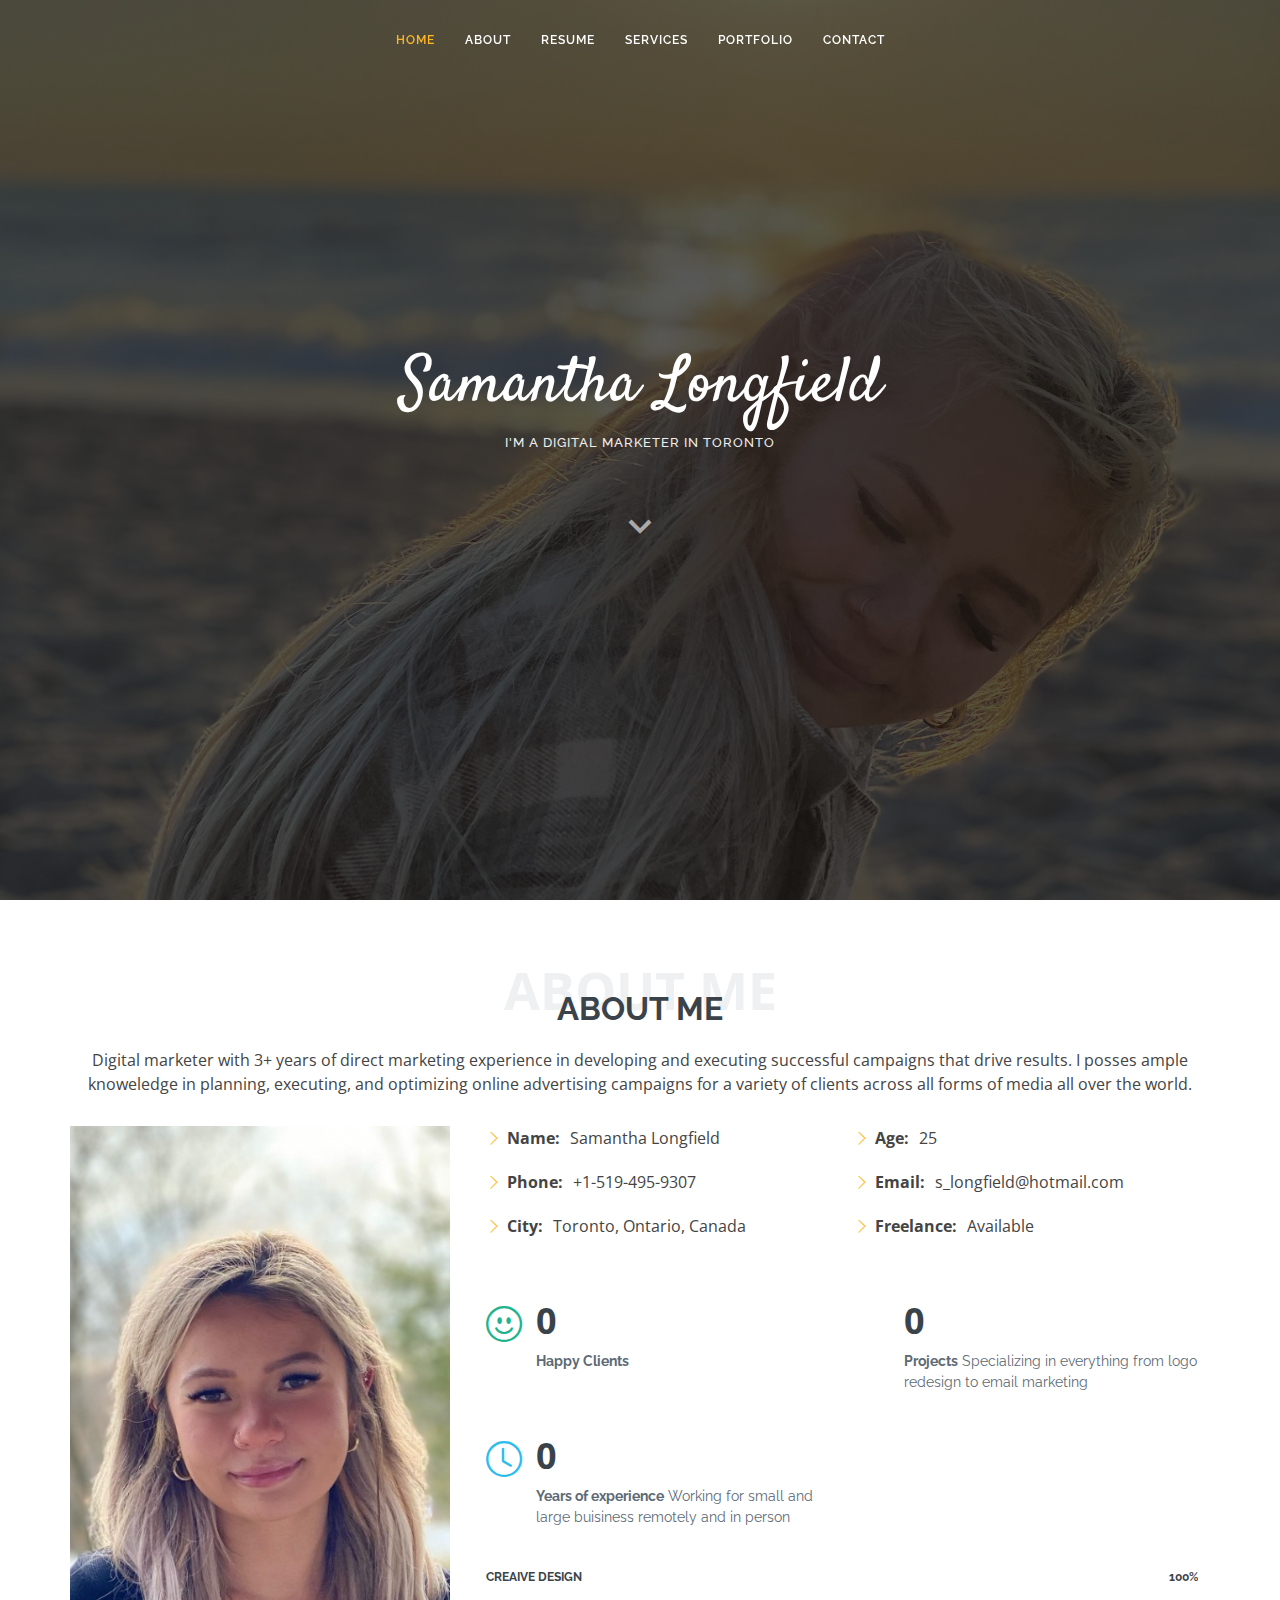
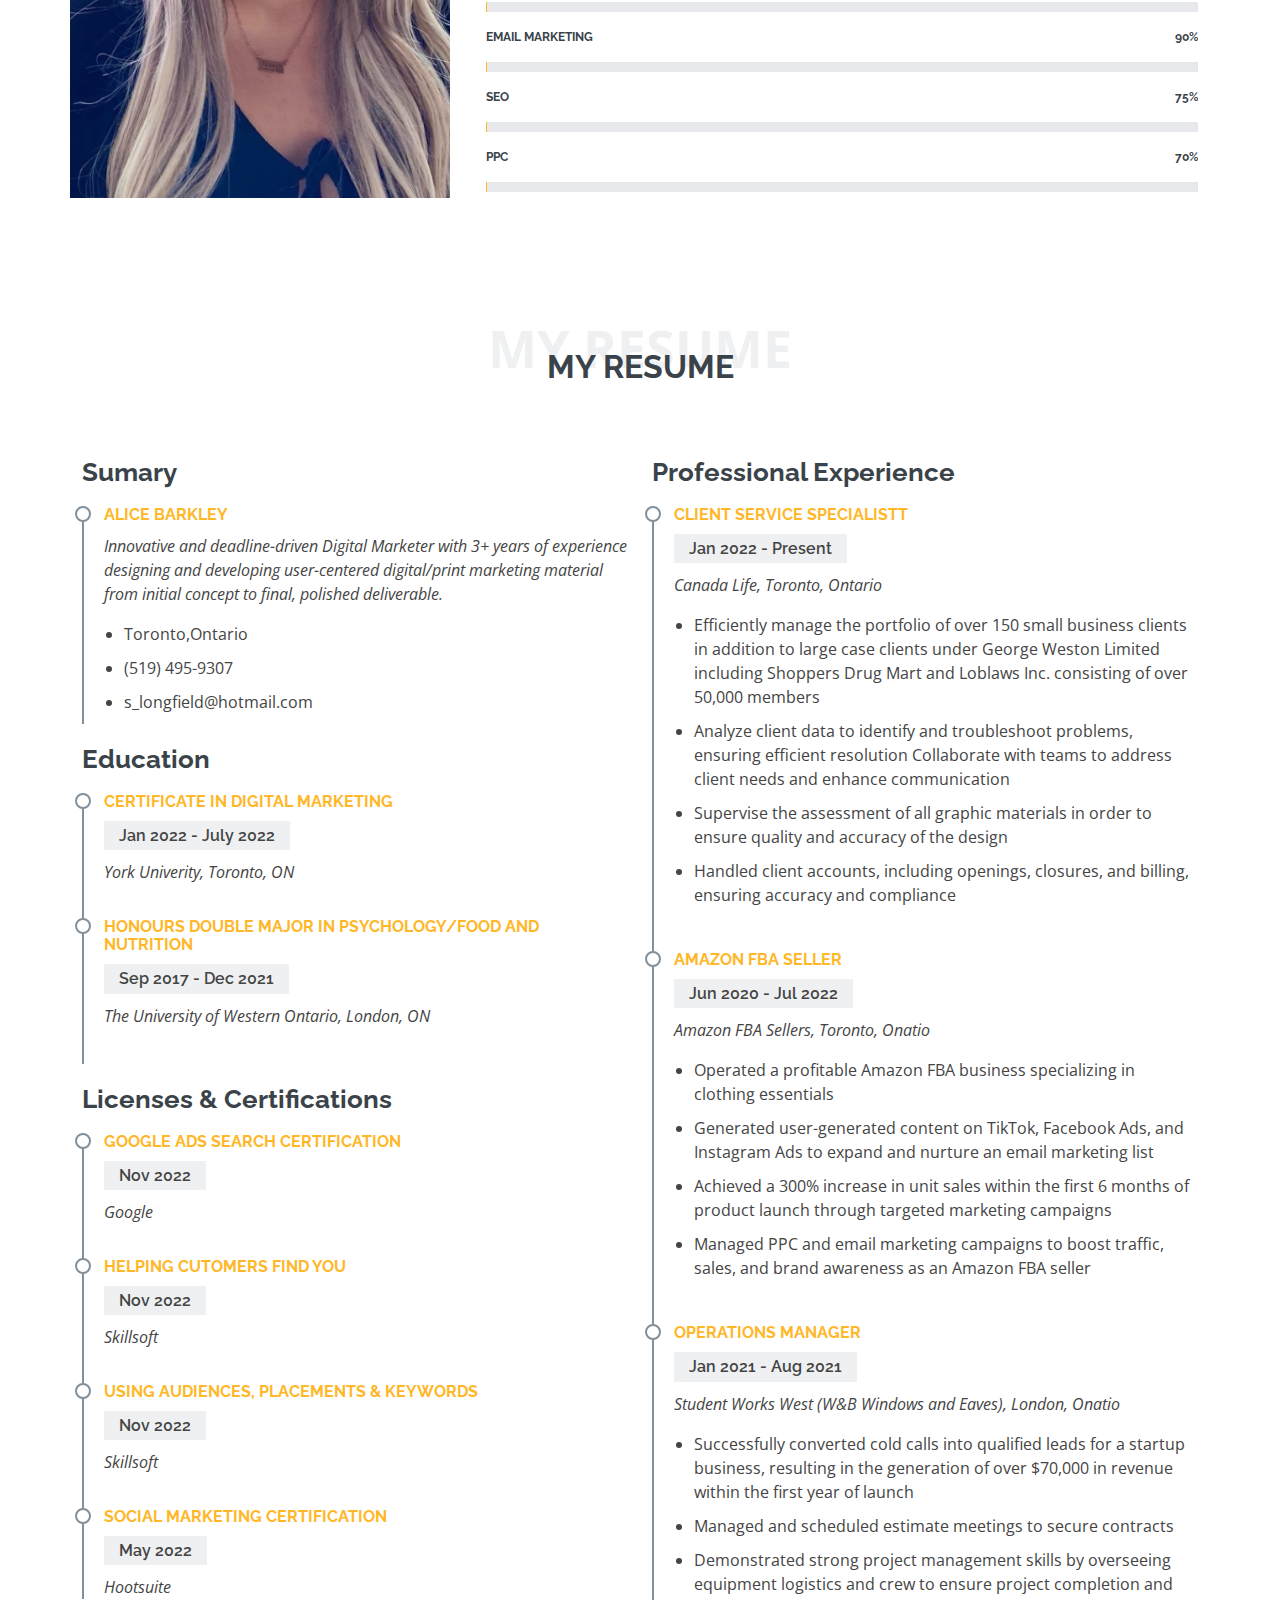
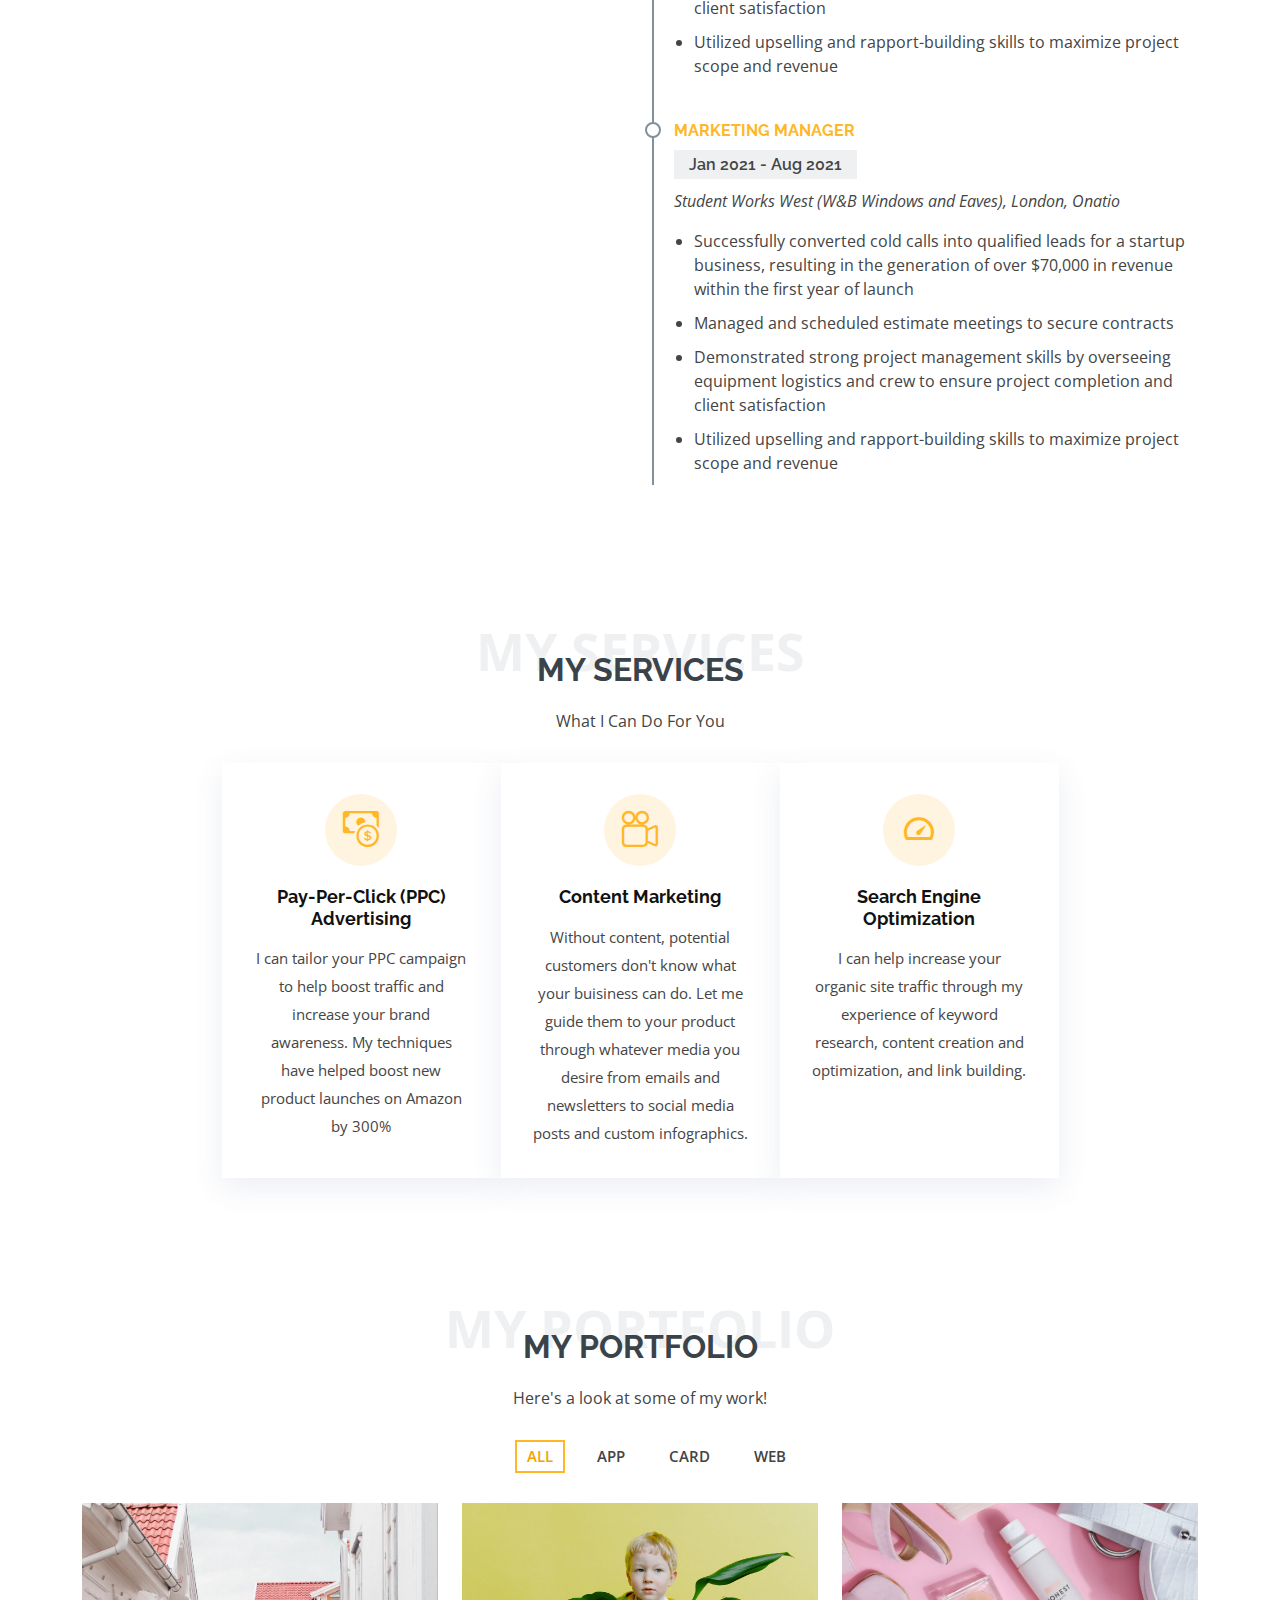
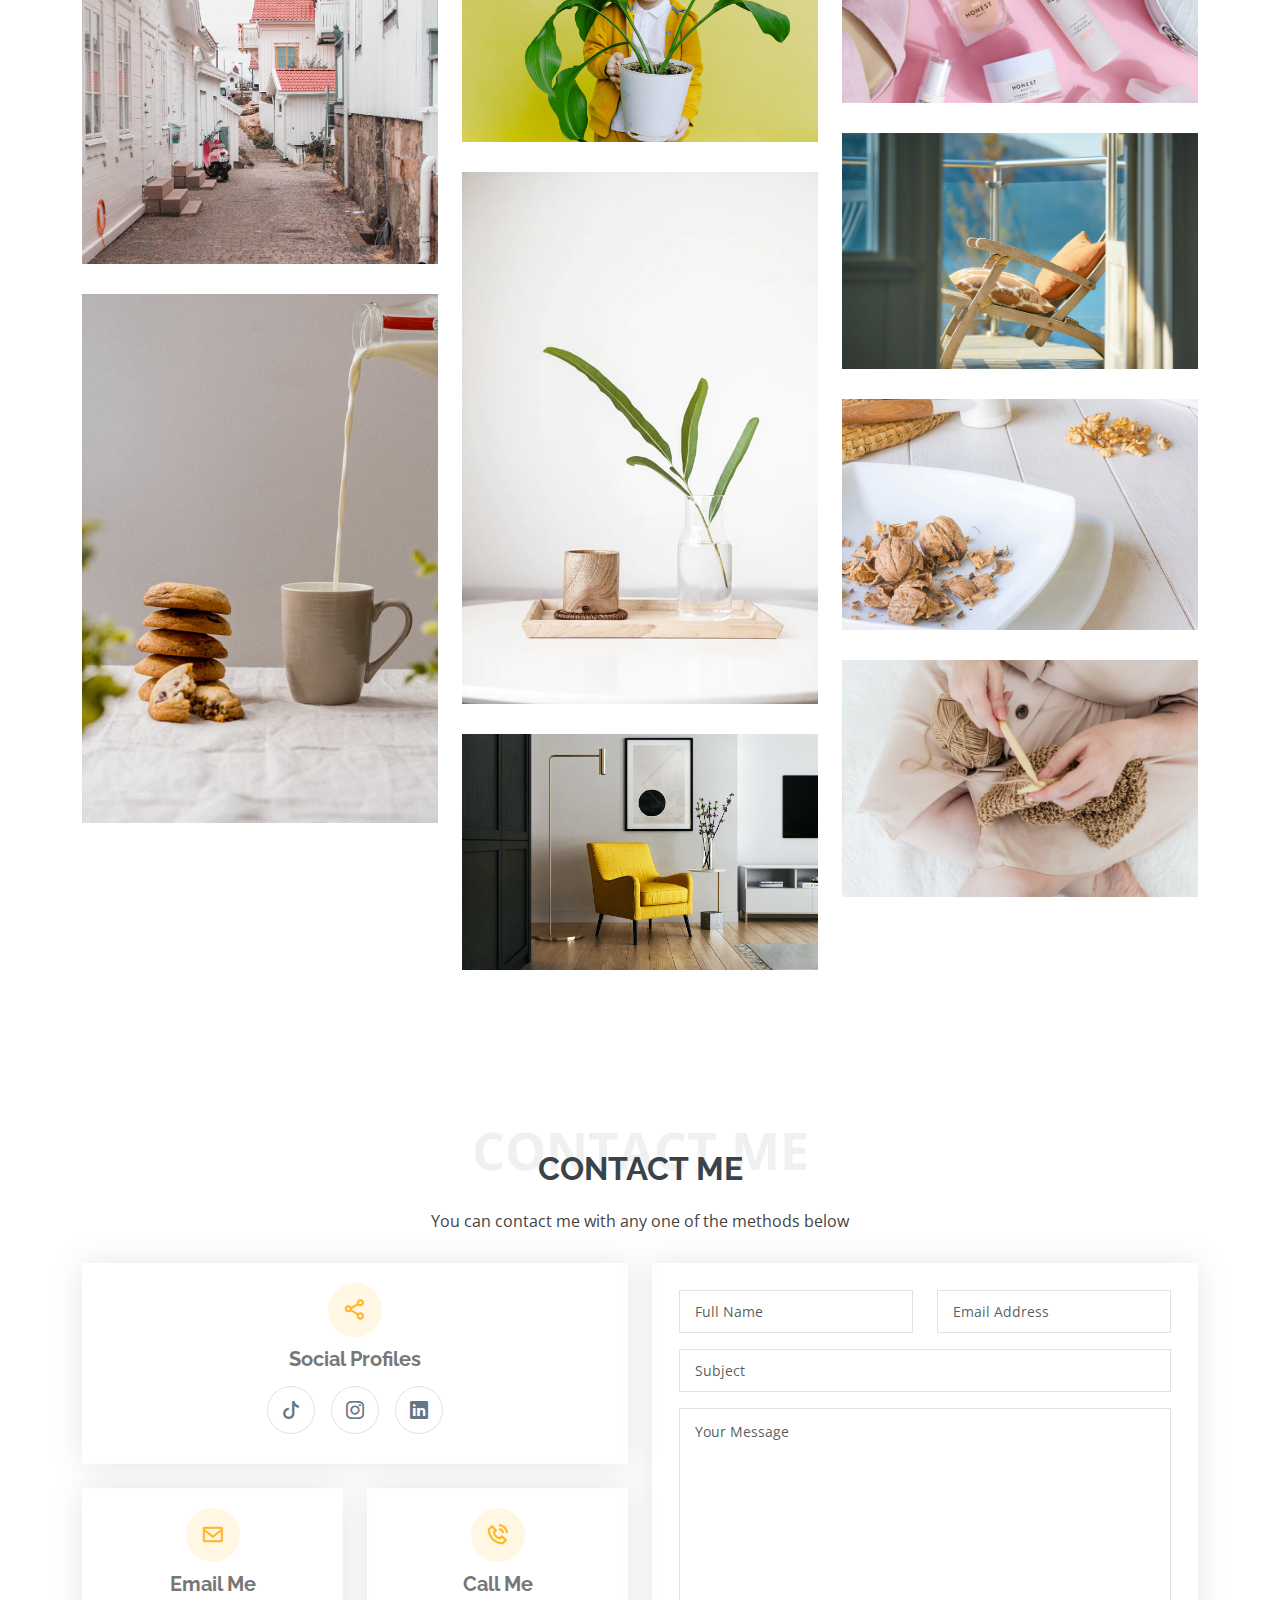
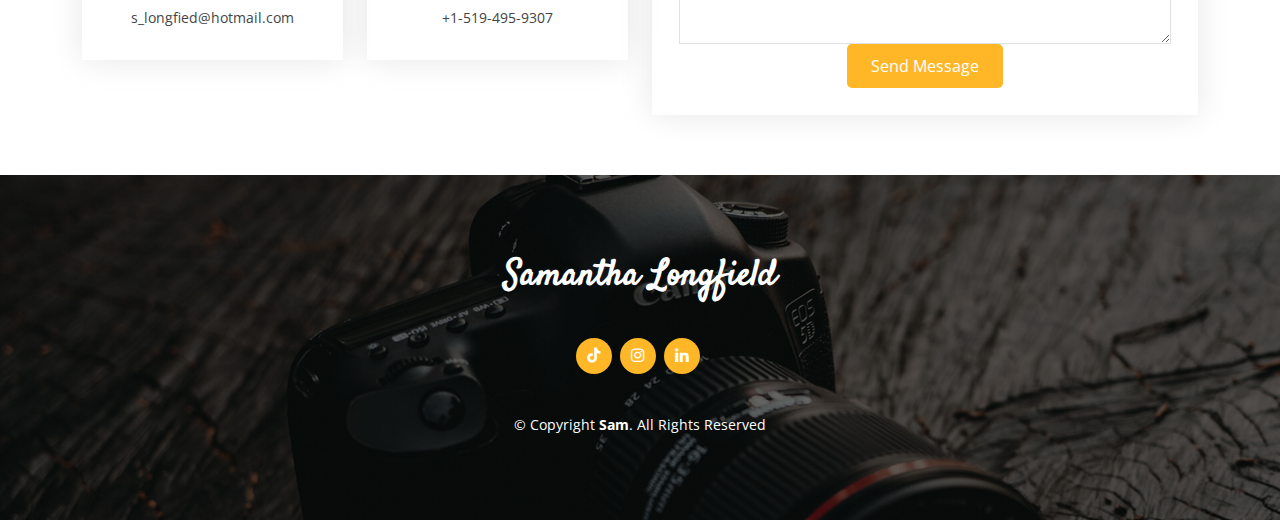
==== docs/index.html @ f4883c23 "new commit" ====
<!DOCTYPE html>

<html lang="en">

<head>
  <meta charset="utf-8">
  <meta content="width=device-width, initial-scale=1.0" name="viewport">

  <title>Sam's Portfolio'</title>
  <meta content="" name="description">
  <meta content="" name="keywords">

  <!-- Favicons -->
  <link href="assets/img/favicon.png" rel="icon">
  <link href="assets/img/apple-touch-icon.png" rel="apple-touch-icon">

  <!-- Google Fonts -->
  <link href="https://fonts.googleapis.com/css?family=Open+Sans:300,300i,400,400i,600,600i,700,700i|Raleway:300,300i,400,400i,500,500i,600,600i,700,700i|Satisfy" rel="stylesheet">

  <!-- Vendor CSS Files -->
  <link href="assets/vendor/bootstrap/css/bootstrap.min.css" rel="stylesheet">
  <link href="assets/vendor/bootstrap-icons/bootstrap-icons.css" rel="stylesheet">
  <link href="assets/vendor/boxicons/css/boxicons.min.css" rel="stylesheet">
  <link href="assets/vendor/glightbox/css/glightbox.min.css" rel="stylesheet">
  <link href="assets/vendor/swiper/swiper-bundle.min.css" rel="stylesheet">

  <!-- Template Main CSS File -->
  <link href="assets/css/style.css" rel="stylesheet">

  <!-- =======================================================
  * Template Name: Laura
  * Updated: Sep 18 2023 with Bootstrap v5.3.2
  * Template URL: https://bootstrapmade.com/laura-free-creative-bootstrap-theme/
  * Author: BootstrapMade.com
  * License: https://bootstrapmade.com/license/
  ======================================================== -->
</head>

<body>

  <!-- ======= Header ======= -->
  <header id="header" class="fixed-top d-flex justify-content-center align-items-center header-transparent">

    <nav id="navbar" class="navbar">
      <ul>
        <li><a class="nav-link scrollto active" href="#hero">Home</a></li>
        <li><a class="nav-link scrollto" href="#about">About</a></li>
        <li><a class="nav-link scrollto" href="#resume">Resume</a></li>
        <li><a class="nav-link scrollto" href="#services">Services</a></li>
        <li><a class="nav-link scrollto " href="#portfolio">Portfolio</a></li>
        <!--<li class="dropdown"><a href="#"><span>Drop Down</span> <i class="bi bi-chevron-down"></i></a>
          <ul>
            <li><a href="#">Drop Down 1</a></li>
            <li class="dropdown"><a href="#"><span>Deep Drop Down</span> <i class="bi bi-chevron-right"></i></a>
              <ul>
                <li><a href="#">Deep Drop Down 1</a></li>
                <li><a href="#">Deep Drop Down 2</a></li>
                <li><a href="#">Deep Drop Down 3</a></li>
                <li><a href="#">Deep Drop Down 4</a></li>
                <li><a href="#">Deep Drop Down 5</a></li>
              </ul>
            </li>
            <li><a href="#">Drop Down 2</a></li>
            <li><a href="#">Drop Down 3</a></li>
            <li><a href="#">Drop Down 4</a></li>
          </ul>
          
        </li>-->
        <li><a class="nav-link scrollto" href="#contact">Contact</a></li>
      </ul>
      <i class="bi bi-list mobile-nav-toggle"></i>
    </nav><!-- .navbar -->

  </header><!-- End Header -->

  <!-- ======= Hero Section ======= -->
  <section id="hero">
    <div class="hero-container">
      <h1>Samantha Longfield</h1>
      <h2>I'm a Digital Marketer in Toronto</h2>
      <a href="#about" class="btn-scroll scrollto" title="Scroll Down"><i class="bx bx-chevron-down"></i></a>
    </div>
  </section><!-- End Hero -->

  <main id="main">

    <!-- ======= About Me Section ======= -->
    <section id="about" class="about">
      <div class="container">

        <div class="section-title">
          <span>About Me</span>
          <h2>About Me</h2>
          <p>Digital marketer with 3+ years of direct marketing experience in developing and executing 
          successful campaigns that drive results. I posses ample knoweledge in planning, executing, and optimizing online advertising
          campaigns for a variety of clients across all forms of media all over the world.</p>
        </div>

        <div class="row">
          <div class="image col-lg-4 d-flex align-items-stretch justify-content-center justify-content-lg-start"></div>
          <div class="col-lg-8 d-flex flex-column align-items-stretch">
            <div class="content ps-lg-4 d-flex flex-column justify-content-center">
              <div class="row">
                <div class="col-lg-6">
                  <ul>
                    <li><i class="bi bi-chevron-right"></i> <strong>Name:</strong> <span>Samantha Longfield</span></li>
                    <!--<li><i class="bi bi-chevron-right"></i> <strong>Website:</strong> <span>www.example.com</span></li>-->
                    <li><i class="bi bi-chevron-right"></i> <strong>Phone:</strong> <span>+1-519-495-9307</span></li>
                    <li><i class="bi bi-chevron-right"></i> <strong>City:</strong> <span>Toronto, Ontario, Canada</span></li>
                  </ul>
                </div>
                <div class="col-lg-6">
                  <ul>
                    <li><i class="bi bi-chevron-right"></i> <strong>Age:</strong> <span>25</span></li>
                    <!--<li><i class="bi bi-chevron-right"></i> <strong>Degree:</strong> <span></span></li>-->
                    <li><i class="bi bi-chevron-right"></i> <strong>Email:</strong> <span>s_longfield@hotmail.com</span></li>
                    <li><i class="bi bi-chevron-right"></i> <strong>Freelance:</strong> <span>Available</span></li>
                  </ul>
                </div>
              </div>
              <div class="row mt-n4">
                <div class="col-md-6 mt-5 d-md-flex align-items-md-stretch">
                  <div class="count-box">
                    <i class="bi bi-emoji-smile" style="color: #20b38e;"></i>
                    <span data-purecounter-start="0" data-purecounter-end="35" data-purecounter-duration="1" class="purecounter"></span>
                    <p><strong>Happy Clients</strong> </p>
                  </div>
                </div>

                <div class="col-md-6 mt-5 d-md-flex align-items-md-stretch">
                  <div class="count-box">
                    <i class="bi bi-journal-richtextr" style="color: #8a1ac2;"></i>
                    <span data-purecounter-start="0" data-purecounter-end="30" data-purecounter-duration="1" class="purecounter"></span>
                    <p><strong>Projects</strong>  Specializing in everything from logo redesign to email marketing</p>
                  </div>
                </div>

                <div class="col-md-6 mt-5 d-md-flex align-items-md-stretch">
                  <div class="count-box">
                    <i class="bi bi-clock" style="color: #2cbdee;"></i>
                    <span data-purecounter-start="0" data-purecounter-end="3" data-purecounter-duration="1" class="purecounter"></span>
                    <p><strong>Years of experience</strong> Working for small and large buisiness remotely and in person</p>
                  </div>
                </div>

                <!--<div class="col-md-6 mt-5 d-md-flex align-items-md-stretch">
                  <div class="count-box">
                    <i class="bi bi-award" style="color: #ffb459;"></i>
                    <span data-purecounter-start="0" data-purecounter-end="16" data-purecounter-duration="1" class="purecounter"></span>
                    <p><strong>Awards</strong> rerum asperiores dolor alias quo reprehenderit eum et nemo pad der</p>
                  </div>
                </div>-->
              </div>
            </div><!-- End .content-->

            <div class="skills-content ps-lg-4">
              <div class="progress">
                <span class="skill">Creaive Design <i class="val">100%</i></span>
                <div class="progress-bar-wrap">
                  <div class="progress-bar" role="progressbar" aria-valuenow="100" aria-valuemin="0" aria-valuemax="100"></div>
                </div>
              </div>

              <div class="progress">
                <span class="skill">Email Marketing <i class="val">90%</i></span>
                <div class="progress-bar-wrap">
                  <div class="progress-bar" role="progressbar" aria-valuenow="90" aria-valuemin="0" aria-valuemax="100"></div>
                </div>
              </div>

              <div class="progress">
                <span class="skill">SEO <i class="val">75%</i></span>
                <div class="progress-bar-wrap">
                  <div class="progress-bar" role="progressbar" aria-valuenow="75" aria-valuemin="0" aria-valuemax="100"></div>
                </div>
              </div>

              <div class="progress">
                <span class="skill">PPC <i class="val">70%</i></span>
                <div class="progress-bar-wrap">
                  <div class="progress-bar" role="progressbar" aria-valuenow="75" aria-valuemin="0" aria-valuemax="100"></div>
                </div>
              </div>

            </div>

          </div>
        </div>

      </div>
    </section><!-- End About Me Section -->

    <!-- ======= My Resume Section ======= -->
    <section id="resume" class="resume">
      <div class="container">

        <div class="section-title">
          <span>My Resume</span>
          <h2>My Resume</h2>
          <p></p>
        </div>

        <div class="row">
          <div class="col-lg-6">
            <h3 class="resume-title">Sumary</h3>
            <div class="resume-item pb-0">
              <h4>Alice Barkley</h4>
              <p><em>Innovative and deadline-driven Digital Marketer with 3+ years of experience designing and developing user-centered digital/print 
              marketing material from initial concept to 
              final, polished deliverable.</em></p>
              <p>
              <ul>
                <li>Toronto,Ontario</li>
                <li>(519) 495-9307</li>
                <li>s_longfield@hotmail.com</li>
              </ul>
              </p>
            </div>

            <h3 class="resume-title">Education</h3>
            <div class="resume-item">
              <h4>Certificate In Digital Marketing</h4>
              <h5>Jan 2022 - July 2022</h5>
              <p><em>York Univerity, Toronto, ON</em></p>
              
            </div>
            <div class="resume-item">
              <h4>Honours Double Major in Psychology/Food and Nutrition</h4>
              <h5>Sep 2017 - Dec 2021</h5>
              <p><em>The University of Western Ontario, London, ON</em></p>
            </div>
            <h3 class="resume-title">Licenses & Certifications</h3>
            <div class="resume-item">
              <h4>Google Ads Search Certification</h4>
              <h5>Nov 2022</h5>
              <p><em>Google</em></p>
             </div>
             <div class="resume-item">
              <h4>Helping Cutomers Find You</h4>
              <h5>Nov 2022</h5>
              <p><em>Skillsoft</em></p>
             </div>
             <div class="resume-item">
              <h4>Using Audiences, Placements & Keywords</h4>
              <h5>Nov 2022</h5>
              <p><em>Skillsoft</em></p>
             </div>
             <div class="resume-item">
              <h4>Social Marketing Certification</h4>
              <h5>May 2022</h5>
              <p><em>Hootsuite</em></p>
             </div>
          </div>
          <div class="col-lg-6">
            <h3 class="resume-title">Professional Experience</h3>
            <div class="resume-item">
              <h4>Client Service Specialistt</h4>
              <h5>Jan 2022 - Present</h5>
              <p><em>Canada Life, Toronto, Ontario </em></p>
              <p>
              <ul>
                <li> Efficiently manage the portfolio of over 150 small business clients in addition to large case clients under George Weston Limited including Shoppers Drug Mart and Loblaws Inc. 
                consisting of over 50,000 members</li>
                <li>Analyze client data to identify and troubleshoot problems, ensuring efficient resolution Collaborate with teams to address client needs and enhance communication</li>
                <li>Supervise the assessment of all graphic materials in order to ensure quality and accuracy of the design</li>
                <li>Handled client accounts, including openings, closures, and billing, ensuring accuracy and compliance</li>
              </ul>
              </p>
            </div>
            <div class="resume-item">
              <h4>Amazon FBA Seller</h4>
              <h5>Jun 2020 - Jul 2022</h5>
              <p><em>Amazon FBA Sellers, Toronto, Onatio</em></p>
              <p>
              <ul>
                <li>Operated a profitable Amazon FBA business specializing in clothing essentials</li>
                <li>Generated user-generated content on TikTok, Facebook Ads, and Instagram Ads to expand and nurture an email marketing list</li>
                <li>Achieved a 300% increase in unit sales within the first 6 months of product launch through targeted marketing campaigns</li>
                <li>Managed PPC and email marketing campaigns to boost traffic, sales, and brand awareness as an Amazon FBA seller</li>
                </ul>
              </p>
            </div>
            <div class="resume-item">
              <h4>Operations Manager</h4>
              <h5>Jan 2021 - Aug 2021</h5>
              <p><em>Student Works West (W&B Windows and Eaves), London, Onatio</em></p>
              <p>
              <ul>
                <li>Successfully converted cold calls into qualified leads for a startup business, resulting in the generation of over $70,000 in revenue within the first year of launch</li>
                <li>Managed and scheduled estimate meetings to secure contracts</li>
                <li>Demonstrated strong project management skills by overseeing equipment logistics and crew to ensure project completion and client satisfaction</li>
                <li>Utilized upselling and rapport-building skills to maximize project scope and revenue</li>
                </ul>
              </p>
            </div>
            <div class="resume-item">
              <h4>Marketing Manager</h4>
              <h5>Jan 2021 - Aug 2021</h5>
              <p><em>Student Works West (W&B Windows and Eaves), London, Onatio</em></p>
              <p>
              <ul>
                <li>Successfully converted cold calls into qualified leads for a startup business, resulting in the generation of over $70,000 in revenue within the first year of launch</li>
                <li>Managed and scheduled estimate meetings to secure contracts</li>
                <li>Demonstrated strong project management skills by overseeing equipment logistics and crew to ensure project completion and client satisfaction</li>
                <li>Utilized upselling and rapport-building skills to maximize project scope and revenue</li>
                </ul>
              </p>
            </div>
          </div>
        </div>

      </div>
    </section><!-- End My Resume Section -->

    <!-- ======= My Services Section ======= -->
    <section id="services" class="services">
      <div class="container">

        <div class="section-title">
          <span>My Services</span>
          <h2>My Services</h2>
          <p>What I Can Do For You</p>
        </div>

        <div class="row">
        <div class="d-flex justify-content-center">
          <div class="col-md-6 col-lg-3 d-flex justify-content-center align-items-stretch mb-5 mb-lg-0">
          
            <div class="icon-box">
              <div class="icon"><i class="bi bi-cash-coin"></i></div>
              <h4 class="title"><a href="">Pay-Per-Click (PPC) Advertising</a></h4>
              <p class="description">I can tailor your PPC campaign to help boost traffic and increase your brand awareness. My techniques have helped
              boost new product launches on Amazon by 300%</p>
            </div>
            
          </div>

          <div class="col-md-6 col-lg-3 d-flex align-items-stretch mb-5 mb-lg-0">
            <div class="icon-box">
              <div class="icon"><i class="bi bi-camera-reels"></i></div>
              <h4 class="title"><a href="">Content Marketing</a></h4>
              <p class="description">Without content, potential customers don't know what your buisiness can do. 
              Let me guide them to your product through whatever media you desire from emails and newsletters to social media posts and custom infographics.</p>
            </div>
          </div>

          <div class="col-md-6 col-lg-3 d-flex align-items-stretch mb-5 mb-lg-0">
            <div class="icon-box">
              <div class="icon"><i class="bx bx-tachometer"></i></div>
              <h4 class="title"><a href="">Search Engine Optimization</a></h4>
              <p class="description">I can help increase your organic site traffic through my experience of keyword research, content creation and optimization, and link building.</p>
            </div>
          </div>
          </div>
          <!--<div class="col-md-6 col-lg-3 d-flex align-items-stretch mb-5 mb-lg-0">
            <div class="icon-box">
              <div class="icon"><i class="bx bx-world"></i></div>
              <h4 class="title"><a href="">Nemo Enim</a></h4>
              <p class="description">At vero eos et accusamus et iusto odio dignissimos ducimus qui blanditiis praesentium voluptatum deleniti atque</p>
            </div>-->
          </div>

        </div>

      </div>
    </section><!-- End My Services Section -->

    <!--<!-- ======= Testimonials Section ======= --
    <section id="testimonials" class="testimonials">
      <div class="container position-relative">

        <div class="testimonials-slider swiper" data-aos="fade-up" data-aos-delay="100">
          <div class="swiper-wrapper">

            <div class="swiper-slide">
              <div class="testimonial-item">
                <img src="assets/img/testimonials/testimonials-1.jpg" class="testimonial-img" alt="">
                <h3>Saul Goodman</h3>
                <h4>Ceo &amp; Founder</h4>
                <p>
                  <i class="bx bxs-quote-alt-left quote-icon-left"></i>
                  Proin iaculis purus consequat sem cure digni ssim donec porttitora entum suscipit rhoncus. Accusantium quam, ultricies eget id, aliquam eget nibh et. Maecen aliquam, risus at semper.
                  <i class="bx bxs-quote-alt-right quote-icon-right"></i>
                </p>
              </div>
            </div><!-- End testimonial item --

            <div class="swiper-slide">
              <div class="testimonial-item">
                <img src="assets/img/testimonials/testimonials-2.jpg" class="testimonial-img" alt="">
                <h3>Sara Wilsson</h3>
                <h4>Designer</h4>
                <p>
                  <i class="bx bxs-quote-alt-left quote-icon-left"></i>
                  Export tempor illum tamen malis malis eram quae irure esse labore quem cillum quid cillum eram malis quorum velit fore eram velit sunt aliqua noster fugiat irure amet legam anim culpa.
                  <i class="bx bxs-quote-alt-right quote-icon-right"></i>
                </p>
              </div>
            </div><!-- End testimonial item --

            <div class="swiper-slide">
              <div class="testimonial-item">
                <img src="assets/img/testimonials/testimonials-3.jpg" class="testimonial-img" alt="">
                <h3>Jena Karlis</h3>
                <h4>Store Owner</h4>
                <p>
                  <i class="bx bxs-quote-alt-left quote-icon-left"></i>
                  Enim nisi quem export duis labore cillum quae magna enim sint quorum nulla quem veniam duis minim tempor labore quem eram duis noster aute amet eram fore quis sint minim.
                  <i class="bx bxs-quote-alt-right quote-icon-right"></i>
                </p>
              </div>
            </div><!-- End testimonial item --

            <div class="swiper-slide">
              <div class="testimonial-item">
                <img src="assets/img/testimonials/testimonials-4.jpg" class="testimonial-img" alt="">
                <h3>Matt Brandon</h3>
                <h4>Freelancer</h4>
                <p>
                  <i class="bx bxs-quote-alt-left quote-icon-left"></i>
                  Fugiat enim eram quae cillum dolore dolor amet nulla culpa multos export minim fugiat minim velit minim dolor enim duis veniam ipsum anim magna sunt elit fore quem dolore labore illum veniam.
                  <i class="bx bxs-quote-alt-right quote-icon-right"></i>
                </p>
              </div>
            </div><!-- End testimonial item --

            <div class="swiper-slide">
              <div class="testimonial-item">
                <img src="assets/img/testimonials/testimonials-5.jpg" class="testimonial-img" alt="">
                <h3>John Larson</h3>
                <h4>Entrepreneur</h4>
                <p>
                  <i class="bx bxs-quote-alt-left quote-icon-left"></i>
                  Quis quorum aliqua sint quem legam fore sunt eram irure aliqua veniam tempor noster veniam enim culpa labore duis sunt culpa nulla illum cillum fugiat legam esse veniam culpa fore nisi cillum quid.
                  <i class="bx bxs-quote-alt-right quote-icon-right"></i>
                </p>
              </div>
            </div><!-- End testimonial item --

          </div>
          <div class="swiper-pagination"></div>
        </div>

      </div>
    </section><!-- End Testimonials Section -->

    <!-- ======= My Portfolio Section ======= -->
    <section id="portfolio" class="portfolio">
      <div class="container">

        <div class="section-title">
          <span>My Portfolio</span>
          <h2>My Portfolio</h2>
          <p>Here's a look at some of my work! </p>
        </div>

        <ul id="portfolio-flters" class="d-flex justify-content-center">
          <li data-filter="*" class="filter-active">All</li>
          <li data-filter=".filter-app">App</li>
          <li data-filter=".filter-card">Card</li>
          <li data-filter=".filter-web">Web</li>
        </ul>

        <div class="row portfolio-container">

          <div class="col-lg-4 col-md-6 portfolio-item filter-app">
            <div class="portfolio-img"><img src="assets/img/portfolio/portfolio-1.jpg" class="img-fluid" alt=""></div>
            <div class="portfolio-info">
              <h4>App 1</h4>
              <p>App</p>
              <a href="assets/img/portfolio/portfolio-1.jpg" data-gallery="portfolioGallery" class="portfolio-lightbox preview-link" title="App 1"><i class="bx bx-plus"></i></a>
              <a href="portfolio-details.html" class="details-link" title="More Details"><i class="bx bx-link"></i></a>
            </div>
          </div>

          <div class="col-lg-4 col-md-6 portfolio-item filter-web">
            <div class="portfolio-img"><img src="assets/img/portfolio/portfolio-2.jpg" class="img-fluid" alt=""></div>
            <div class="portfolio-info">
              <h4>Web 3</h4>
              <p>Web</p>
              <a href="assets/img/portfolio/portfolio-2.jpg" data-gallery="portfolioGallery" class="portfolio-lightbox preview-link" title="Web 3"><i class="bx bx-plus"></i></a>
              <a href="portfolio-details.html" class="details-link" title="More Details"><i class="bx bx-link"></i></a>
            </div>
          </div>

          <div class="col-lg-4 col-md-6 portfolio-item filter-app">
            <div class="portfolio-img"><img src="assets/img/portfolio/portfolio-3.jpg" class="img-fluid" alt=""></div>
            <div class="portfolio-info">
              <h4>App 2</h4>
              <p>App</p>
              <a href="assets/img/portfolio/portfolio-3.jpg" data-gallery="portfolioGallery" class="portfolio-lightbox preview-link" title="App 2"><i class="bx bx-plus"></i></a>
              <a href="portfolio-details.html" class="details-link" title="More Details"><i class="bx bx-link"></i></a>
            </div>
          </div>

          <div class="col-lg-4 col-md-6 portfolio-item filter-card">
            <div class="portfolio-img"><img src="assets/img/portfolio/portfolio-4.jpg" class="img-fluid" alt=""></div>
            <div class="portfolio-info">
              <h4>Card 2</h4>
              <p>Card</p>
              <a href="assets/img/portfolio/portfolio-4.jpg" data-gallery="portfolioGallery" class="portfolio-lightbox preview-link" title="Card 2"><i class="bx bx-plus"></i></a>
              <a href="portfolio-details.html" class="details-link" title="More Details"><i class="bx bx-link"></i></a>
            </div>
          </div>

          <div class="col-lg-4 col-md-6 portfolio-item filter-web">
            <div class="portfolio-img"><img src="assets/img/portfolio/portfolio-5.jpg" class="img-fluid" alt=""></div>
            <div class="portfolio-info">
              <h4>Web 2</h4>
              <p>Web</p>
              <a href="assets/img/portfolio/portfolio-5.jpg" data-gallery="portfolioGallery" class="portfolio-lightbox preview-link" title="Web 2"><i class="bx bx-plus"></i></a>
              <a href="portfolio-details.html" class="details-link" title="More Details"><i class="bx bx-link"></i></a>
            </div>
          </div>

          <div class="col-lg-4 col-md-6 portfolio-item filter-app">
            <div class="portfolio-img"><img src="assets/img/portfolio/portfolio-6.jpg" class="img-fluid" alt=""></div>
            <div class="portfolio-info">
              <h4>App 3</h4>
              <p>App</p>
              <a href="assets/img/portfolio/portfolio-6.jpg" data-gallery="portfolioGallery" class="portfolio-lightbox preview-link" title="App 3"><i class="bx bx-plus"></i></a>
              <a href="portfolio-details.html" class="details-link" title="More Details"><i class="bx bx-link"></i></a>
            </div>
          </div>

          <div class="col-lg-4 col-md-6 portfolio-item filter-card">
            <div class="portfolio-img"><img src="assets/img/portfolio/portfolio-7.jpg" class="img-fluid" alt=""></div>
            <div class="portfolio-info">
              <h4>Card 1</h4>
              <p>Card</p>
              <a href="assets/img/portfolio/portfolio-7.jpg" data-gallery="portfolioGallery" class="portfolio-lightbox preview-link" title="Card 1"><i class="bx bx-plus"></i></a>
              <a href="portfolio-details.html" class="details-link" title="More Details"><i class="bx bx-link"></i></a>
            </div>
          </div>

          <div class="col-lg-4 col-md-6 portfolio-item filter-card">
            <div class="portfolio-img"><img src="assets/img/portfolio/portfolio-8.jpg" class="img-fluid" alt=""></div>
            <div class="portfolio-info">
              <h4>Card 3</h4>
              <p>Card</p>
              <a href="assets/img/portfolio/portfolio-8.jpg" data-gallery="portfolioGallery" class="portfolio-lightbox preview-link" title="Card 3"><i class="bx bx-plus"></i></a>
              <a href="portfolio-details.html" class="details-link" title="More Details"><i class="bx bx-link"></i></a>
            </div>
          </div>

          <div class="col-lg-4 col-md-6 portfolio-item filter-web">
            <div class="portfolio-img"><img src="assets/img/portfolio/portfolio-9.jpg" class="img-fluid" alt=""></div>
            <div class="portfolio-info">
              <h4>Web 3</h4>
              <p>Web</p>
              <a href="assets/img/portfolio/portfolio-9.jpg" data-gallery="portfolioGallery" class="portfolio-lightbox preview-link" title="Web 3"><i class="bx bx-plus"></i></a>
              <a href="portfolio-details.html" class="details-link" title="More Details"><i class="bx bx-link"></i></a>
            </div>
          </div>

        </div>

      </div>
    </section><!-- End My Portfolio Section -->

    <!-- ======= Pricing Section ======= --
    <section id="pricing" class="pricing">
      <div class="container">

        <div class="section-title">
          <span>Pricing</span>
          <h2>Pricing</h2>
          <p>Sit sint consectetur velit quisquam cupiditate impedit suscipit alias</p>
        </div>

        <div class="row">

          <div class="col-lg-3 col-md-6">
            <div class="box">
              <h3>Free</h3>
              <h4><sup>$</sup>0<span> / month</span></h4>
              <ul>
                <li>Aida dere</li>
                <li>Nec feugiat nisl</li>
                <li>Nulla at volutpat dola</li>
                <li class="na">Pharetra massa</li>
                <li class="na">Massa ultricies mi</li>
              </ul>
              <div class="btn-wrap">
                <a href="#" class="btn-buy">Buy Now</a>
              </div>
            </div>
          </div>

          <div class="col-lg-3 col-md-6 mt-4 mt-md-0">
            <div class="box featured">
              <h3>Business</h3>
              <h4><sup>$</sup>19<span> / month</span></h4>
              <ul>
                <li>Aida dere</li>
                <li>Nec feugiat nisl</li>
                <li>Nulla at volutpat dola</li>
                <li>Pharetra massa</li>
                <li class="na">Massa ultricies mi</li>
              </ul>
              <div class="btn-wrap">
                <a href="#" class="btn-buy">Buy Now</a>
              </div>
            </div>
          </div>

          <div class="col-lg-3 col-md-6 mt-4 mt-lg-0">
            <div class="box">
              <h3>Developer</h3>
              <h4><sup>$</sup>29<span> / month</span></h4>
              <ul>
                <li>Aida dere</li>
                <li>Nec feugiat nisl</li>
                <li>Nulla at volutpat dola</li>
                <li>Pharetra massa</li>
                <li>Massa ultricies mi</li>
              </ul>
              <div class="btn-wrap">
                <a href="#" class="btn-buy">Buy Now</a>
              </div>
            </div>
          </div>

          <div class="col-lg-3 col-md-6 mt-4 mt-lg-0">
            <div class="box">
              <span class="advanced">Advanced</span>
              <h3>Ultimate</h3>
              <h4><sup>$</sup>49<span> / month</span></h4>
              <ul>
                <li>Aida dere</li>
                <li>Nec feugiat nisl</li>
                <li>Nulla at volutpat dola</li>
                <li>Pharetra massa</li>
                <li>Massa ultricies mi</li>
              </ul>
              <div class="btn-wrap">
                <a href="#" class="btn-buy">Buy Now</a>
              </div>
            </div>
          </div>

        </div>

      </div>
    </section><!-- End Pricing Section -->

    <!-- ======= Contact Me Section ======= -->
    <section id="contact" class="contact">
      <div class="container">

        <div class="section-title">
          <span>Contact Me</span>
          <h2>Contact Me</h2>
          <p>You can contact me with any one of the methods below</p>
        </div>

        <div class="row">

          <div class="col-lg-6">

            <div class="row">
              <div class="col-md-12">
                <div class="info-box">
                  <i class="bx bx-share-alt"></i>
                  <h3>Social Profiles</h3>
                  <div class="social-links">
                    <a href="https://www.tiktok.com/@sam.uncut?_t=8h3VzZK3ZGI&_r=1" class="tiktok"><i class="bi bi-tiktok"></i></a>
                    <!--<a href="#" class="facebook"><i class="bi bi-facebook"></i></a>-->
                    <a href="https://instagram.com/sam.uncut?igshid=OGQ5ZDc2ODk2ZA==" class="instagram"><i class="bi bi-instagram"></i></a>
                   <!-- <a href="#" class="google-plus"><i class="bi bi-skype"></i></a>-->
                    <a href="https://www.linkedin.com/in/samanthalongfield/" class="linkedin"><i class="bi bi-linkedin"></i></a>
                  </div>
                </div>
              </div>
              <div class="col-md-6">
                <div class="info-box mt-4">
                  <i class="bx bx-envelope"></i>
                  <h3>Email Me</h3>
                  <p>s_longfied@hotmail.com</p>
                </div>
              </div>
              <div class="col-md-6">
                <div class="info-box mt-4">
                  <i class="bx bx-phone-call"></i>
                  <h3>Call Me</h3>
                  <p>+1-519-495-9307</p>
                </div>
              </div>
            </div>

          </div>

          <div class="col-lg-6">

            <form action="https://formsubmit.co/chriseid45@gmail.com" method="post" class = "php-email-form">

              <div class="row">
                <div class="col-md-6 form-group">
                <input type="text" name="name" class="form-control" placeholder="Full Name" required>
                  </div>
                
                <div class="col-md-6 form-group mt-3 mt-md-0">
                  <input type="email" name="email" class="form-control" placeholder="Email Address" required>
                </div>
              </div>
              <div class="form-group mt-3">
                <input type="text" class="form-control" name="subject" id="subject" placeholder="Subject" required>
              </div>
              <div class="form-group mt-3">
                <textarea placeholder="Your Message" class="form-control" name="message" rows="10" required></textarea>
              </div>
              <!--<div class="my-3">
                <div class="loading">Loading</div>
                <div class="error-message"></div>
                <div class="sent-message">Your message has been sent. Thank you!</div>
              </div>-->
              <input type="hidden" name="_next" value="https://samlongfield.me/thankyou.html">
              <div class="text-center"> <button type="submit">Send Message</button></div>
            </form>
            
            <!--<form action="forms/contact.php" method="post">
                First Name: <input type="text" name="first_name"><br>
                Last Name: <input type="text" name="last_name"><br>
                Email: <input type="text" name="email"><br>
                Message:<br><textarea rows="5" name="message" cols="30"></textarea><br>
                <input type="submit" name="submit" value="Submit">
             </form>
             -->
             
             <!--<div class="row">
              <form target="_blank" action="https://formsubmit.co/chriseid45@gmail.com" method="POST">
             <div class="form-group">
                <div class="form-row">
                    <div class="col-md-6 form-group mt-3 mt-md-0">
                     <input type="text" name="name" class="form-control" placeholder="Full Name" required>
                     </div>
                    <div class="col-md-6 form-group mt-3 mt-md-0">
                     <input type="email" name="email" class="form-control" placeholder="Email Address" required>
                      </div>
                      </div>
                     </div>
                     <div class="form-group">
                         <textarea placeholder="Your Message" class="form-control" name="message" rows="10" required></textarea>
                        </div>
                        <button type="submit" class="btn btn-lg btn-dark btn-block">Submit Form</button>
                     </form>
          </div>
          </div>
          </div>

        </div>-->

      </div>
    </section><!-- End Contact Me Section -->

  </main><!-- End #main -->

  <!-- ======= Footer ======= -->
  <footer id="footer">
    <div class="container">
      <h3>Samantha Longfield</h3>
      <p></p>
      <div class="social-links">
      <!--
        <a href="#" class="twitter"><i class="bx bxl-twitter"></i></a>-->
        <a href="https://www.tiktok.com/@sam.uncut?_t=8h3VzZK3ZGI&_r=1" class="tiktok"><i class="bx bxl-tiktok"></i></a>
        <a href="https://instagram.com/sam.uncut?igshid=OGQ5ZDc2ODk2ZA==" class="instagram"><i class="bx bxl-instagram"></i></a>
        <!--
        <a href="#" class="google-plus"><i class="bx bxl-skype"></i></a>-->
        <a href="https://www.linkedin.com/in/samanthalongfield/" class="linkedin"><i class="bx bxl-linkedin"></i></a>
      </div>
      <div class="copyright">
        &copy; Copyright <strong><span>Sam</span></strong>. All Rights Reserved
      </div>
      <div class="credits">
        <!-- All the links in the footer should remain intact. -->
        <!-- You can delete the links only if you purchased the pro version. -->
        <!-- Licensing information: https://bootstrapmade.com/license/ -->
        <!-- Purchase the pro version with working PHP/AJAX contact form: https://bootstrapmade.com/laura-free-creative-bootstrap-theme/ --
        Designed by <a href="https://bootstrapmade.com/">BootstrapMade</a>-->
      </div>
    </div>
  </footer><!-- End Footer -->

  <a href="#" class="back-to-top d-flex align-items-center justify-content-center"><i class="bi bi-arrow-up-short"></i></a>

  <!-- Vendor JS Files -->
  <script src="assets/vendor/purecounter/purecounter_vanilla.js"></script>
  <script src="assets/vendor/bootstrap/js/bootstrap.bundle.min.js"></script>
  <script src="assets/vendor/glightbox/js/glightbox.min.js"></script>
  <script src="assets/vendor/isotope-layout/isotope.pkgd.min.js"></script>
  <script src="assets/vendor/swiper/swiper-bundle.min.js"></script>
  <script src="assets/vendor/waypoints/noframework.waypoints.js"></script>
  <script src="assets/vendor/php-email-form/validate.js"></script>

  <!-- Template Main JS File -->
  <script src="assets/js/main.js"></script>

</body>

</html>
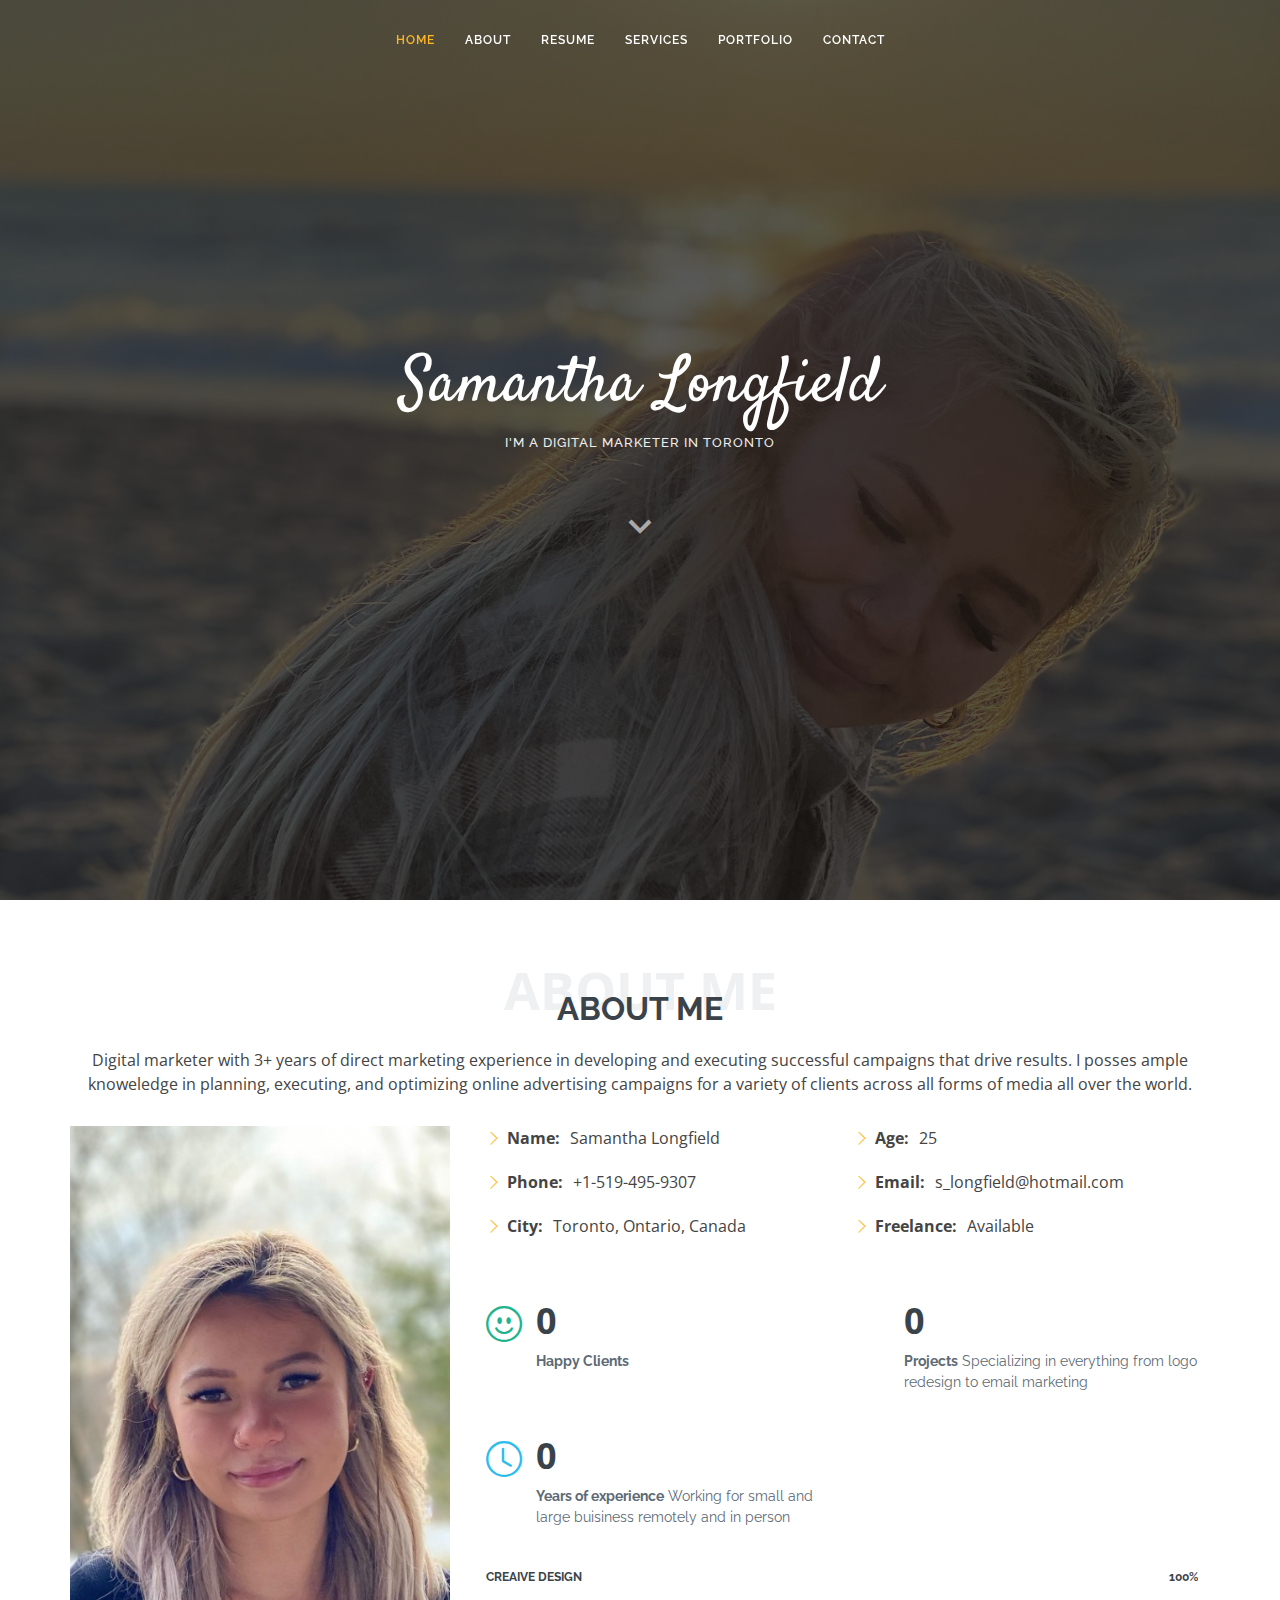
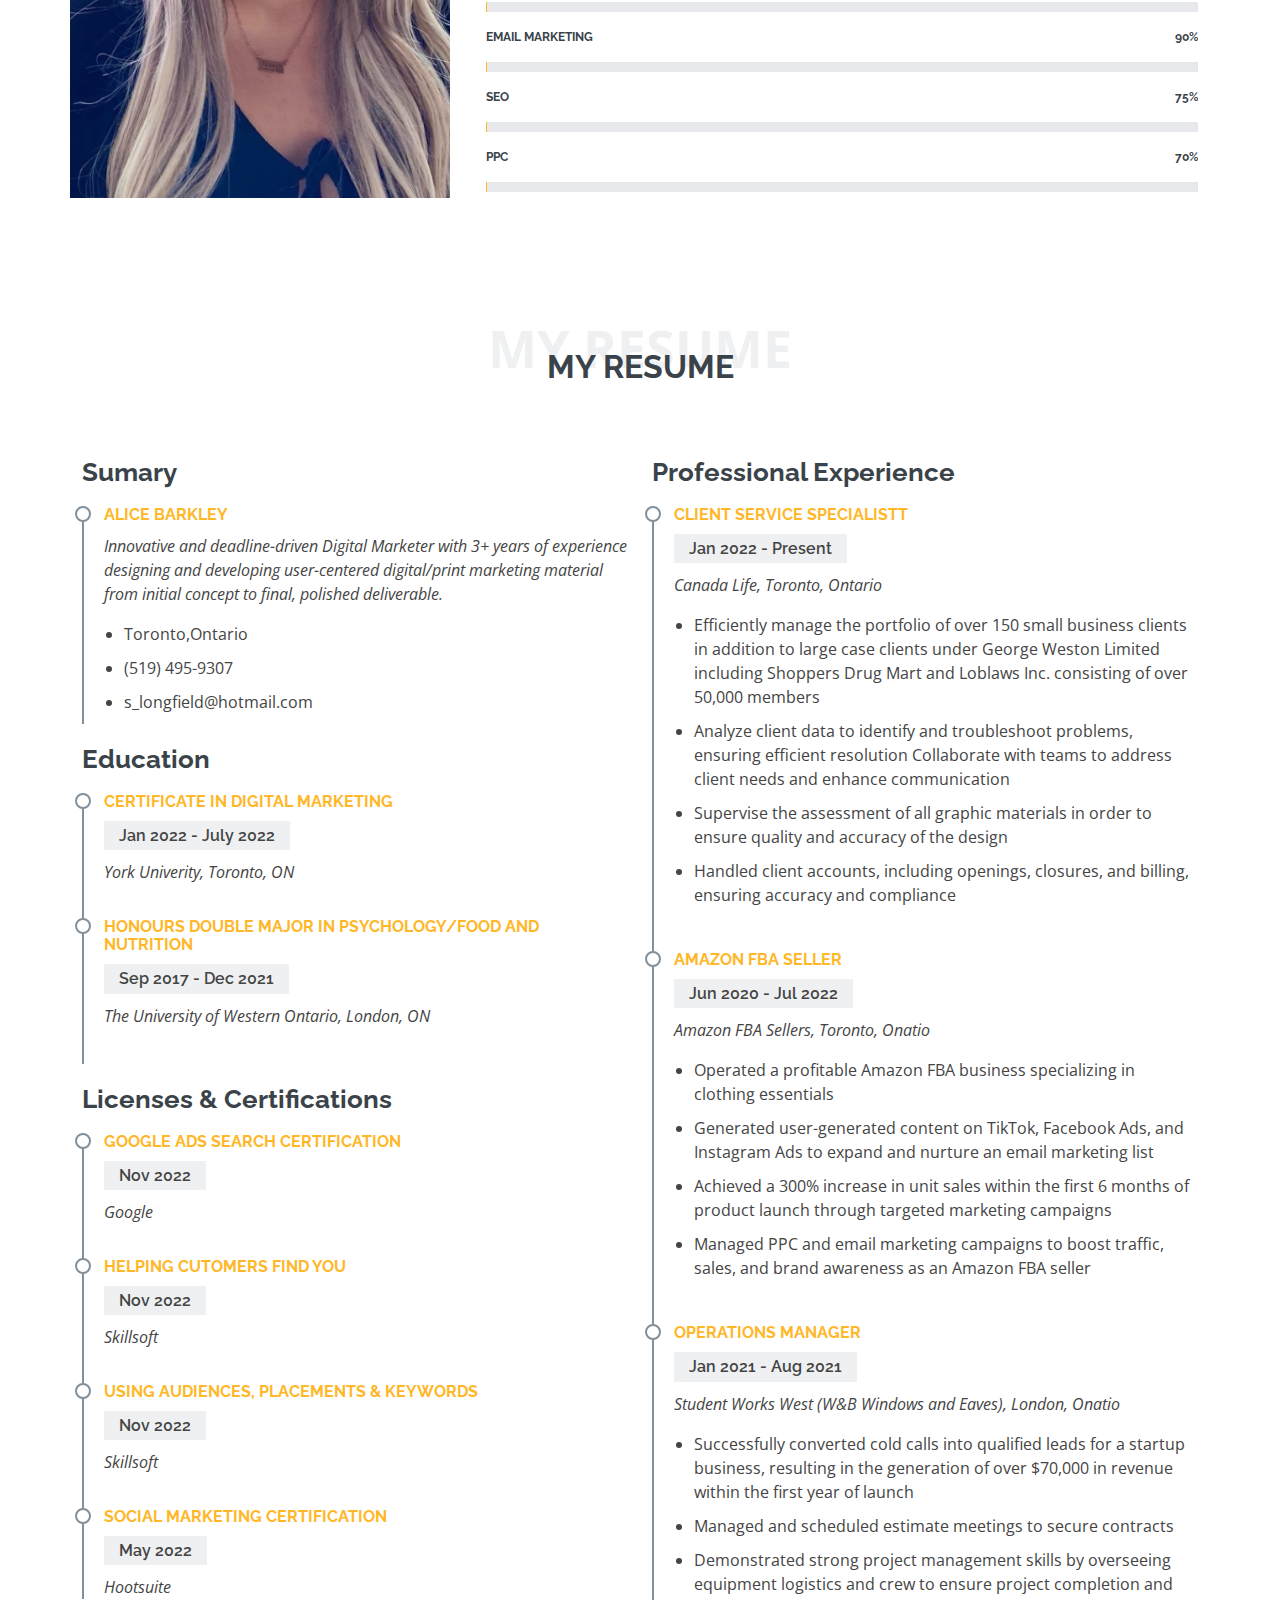
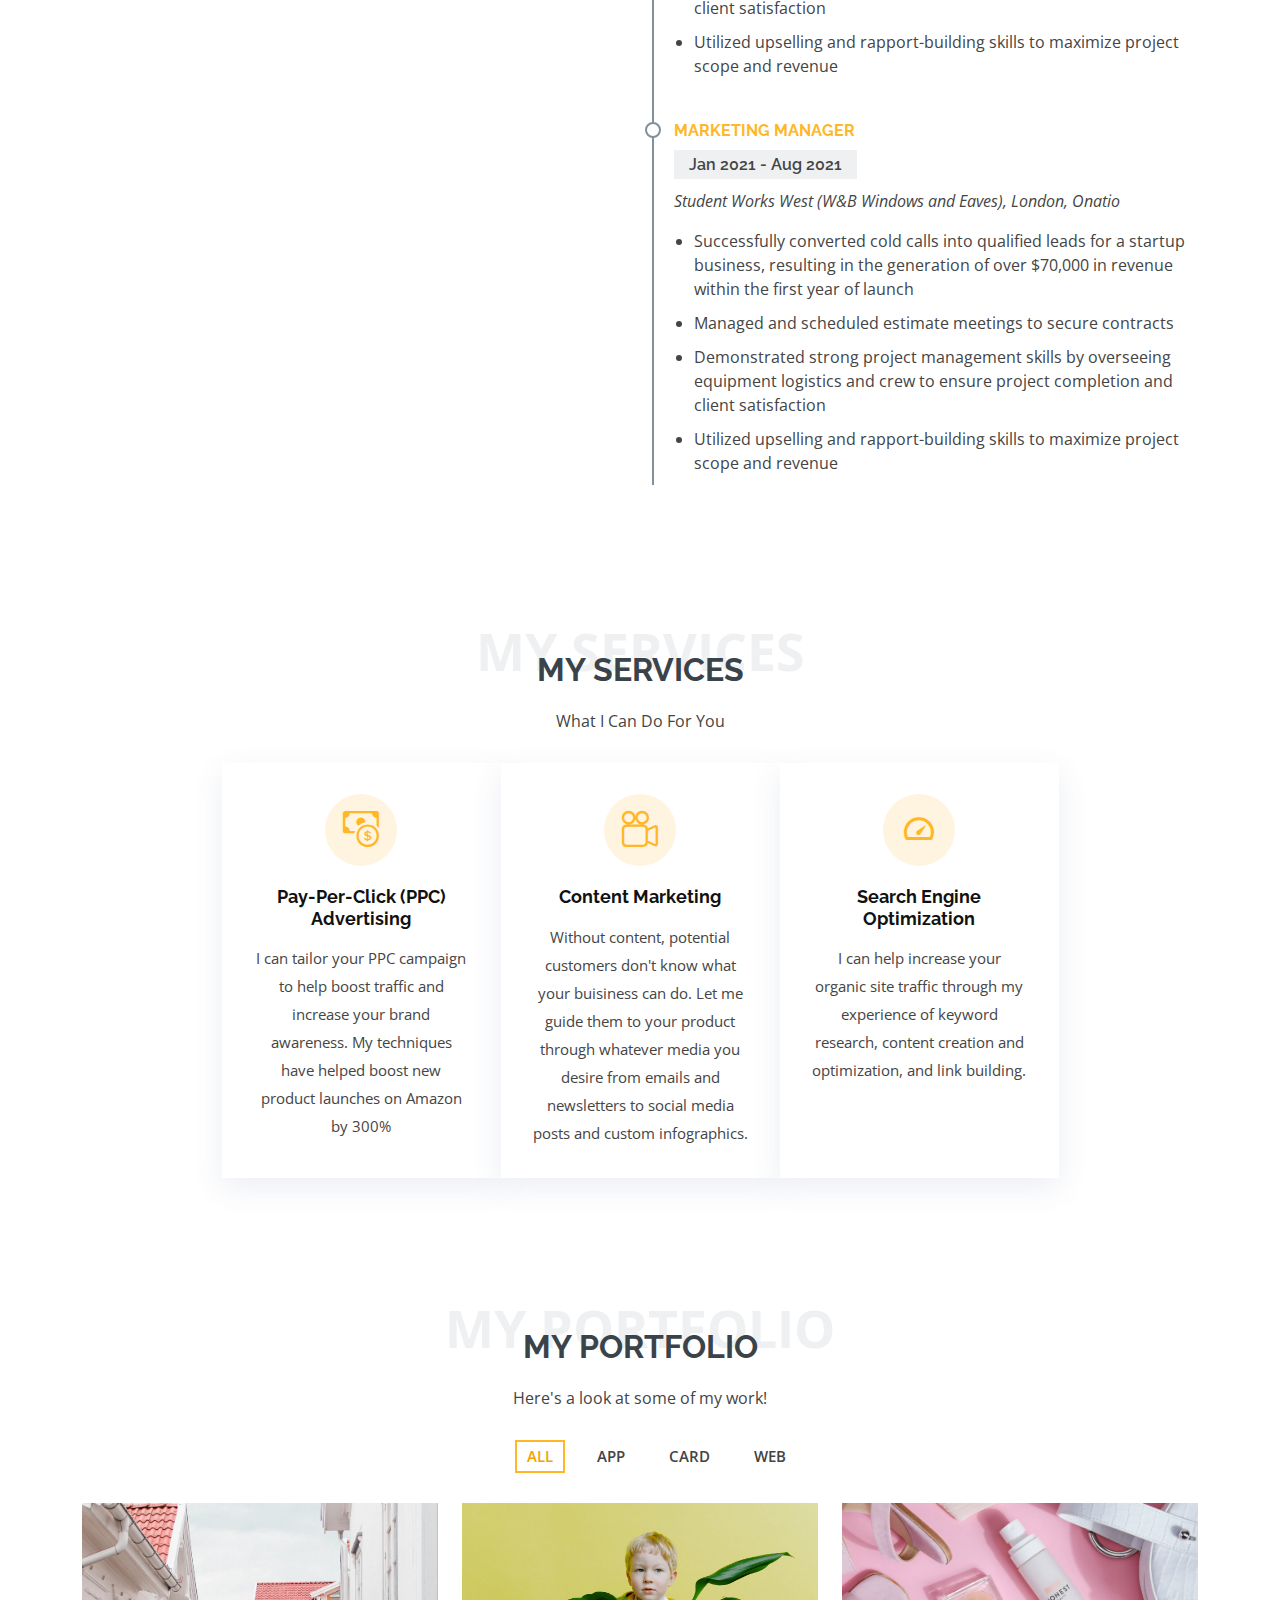
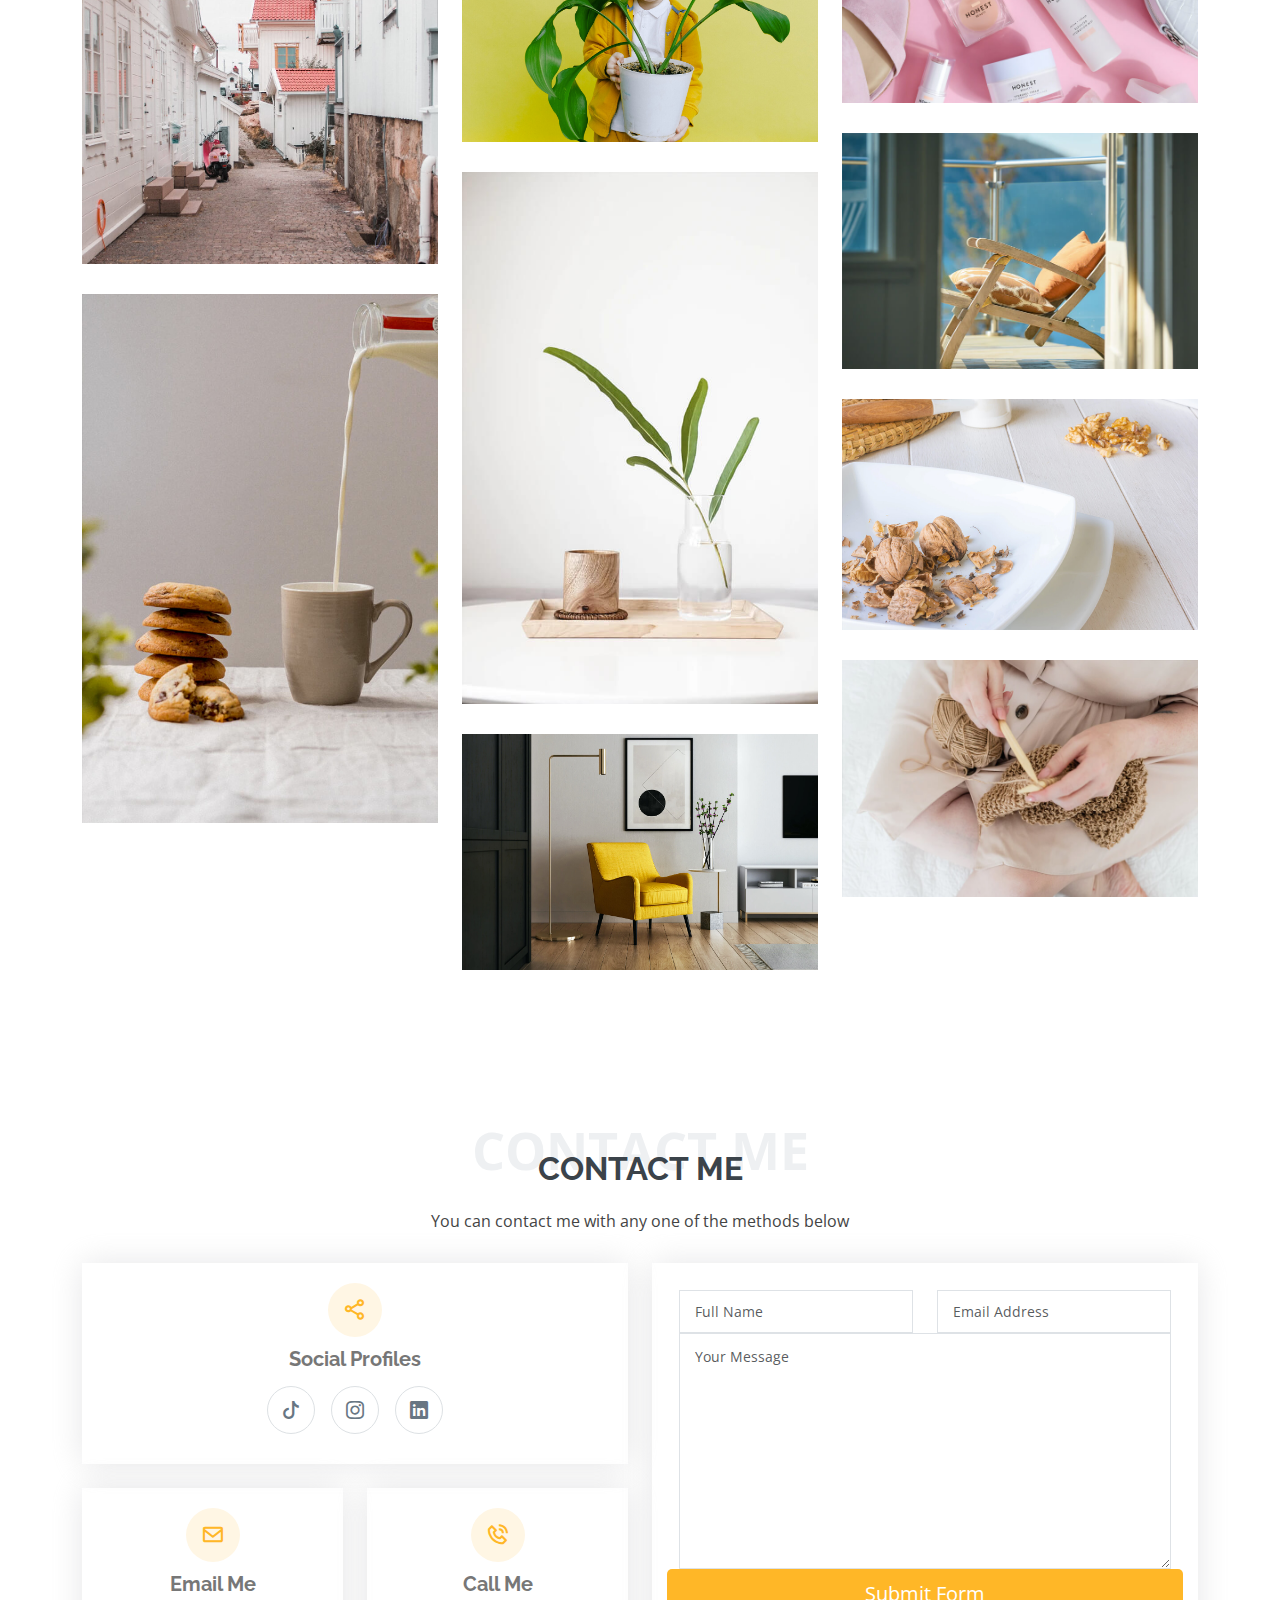
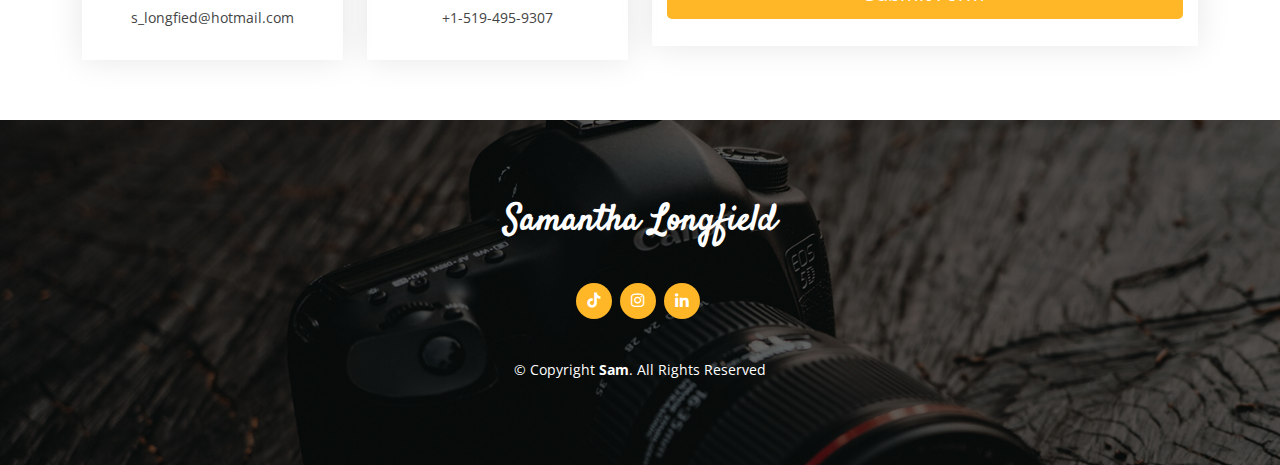
==== commit cec43e5b: "new commit" ====
--- a/docs/index.html
+++ b/docs/index.html
@@ -692,7 +692,7 @@
 
           <div class="col-lg-6">
 
-            <form action="https://formsubmit.co/chriseid45@gmail.com" method="post" class = "php-email-form">
+            <!--<form action="https://formsubmit.co/chriseid45@gmail.com" method="post" class = "php-email-form">
 
               <div class="row">
                 <div class="col-md-6 form-group">
@@ -713,10 +713,10 @@
                 <div class="loading">Loading</div>
                 <div class="error-message"></div>
                 <div class="sent-message">Your message has been sent. Thank you!</div>
-              </div>-->
+              </div>--
               <input type="hidden" name="_next" value="https://samlongfield.me/thankyou.html">
               <div class="text-center"> <button type="submit">Send Message</button></div>
-            </form>
+            </form>-->
             
             <!--<form action="forms/contact.php" method="post">
                 First Name: <input type="text" name="first_name"><br>
@@ -750,7 +750,33 @@
 
         </div>-->
 
-      </div>
+
+        <form target="_blank" action="https://formsubmit.co/chriseid45@gmail.com" method="POST" class = "php-email-form">
+           <div class="row">
+                <div class="col-md-6 form-group">  
+           
+                <input type="text" name="name" class="form-control" placeholder="Full Name" required>
+                 </div>
+                <div class="col-md-6 form-group">
+                 <input type="email" name="email" class="form-control" placeholder="Email Address" required>
+                </div>
+             
+                </div>
+
+                 <div class="row">
+                 <div class="form-group"> 
+                 <textarea placeholder="Your Message" class="form-control" name="message" rows="10" required></textarea>
+                 </div>
+                 
+                  
+                    <button type="submit" class="btn btn-lg btn-dark btn-block">Submit Form</button>
+                    
+                 </form>
+                 </div
+
+
+
+                    </div>
     </section><!-- End Contact Me Section -->
 
   </main><!-- End #main -->
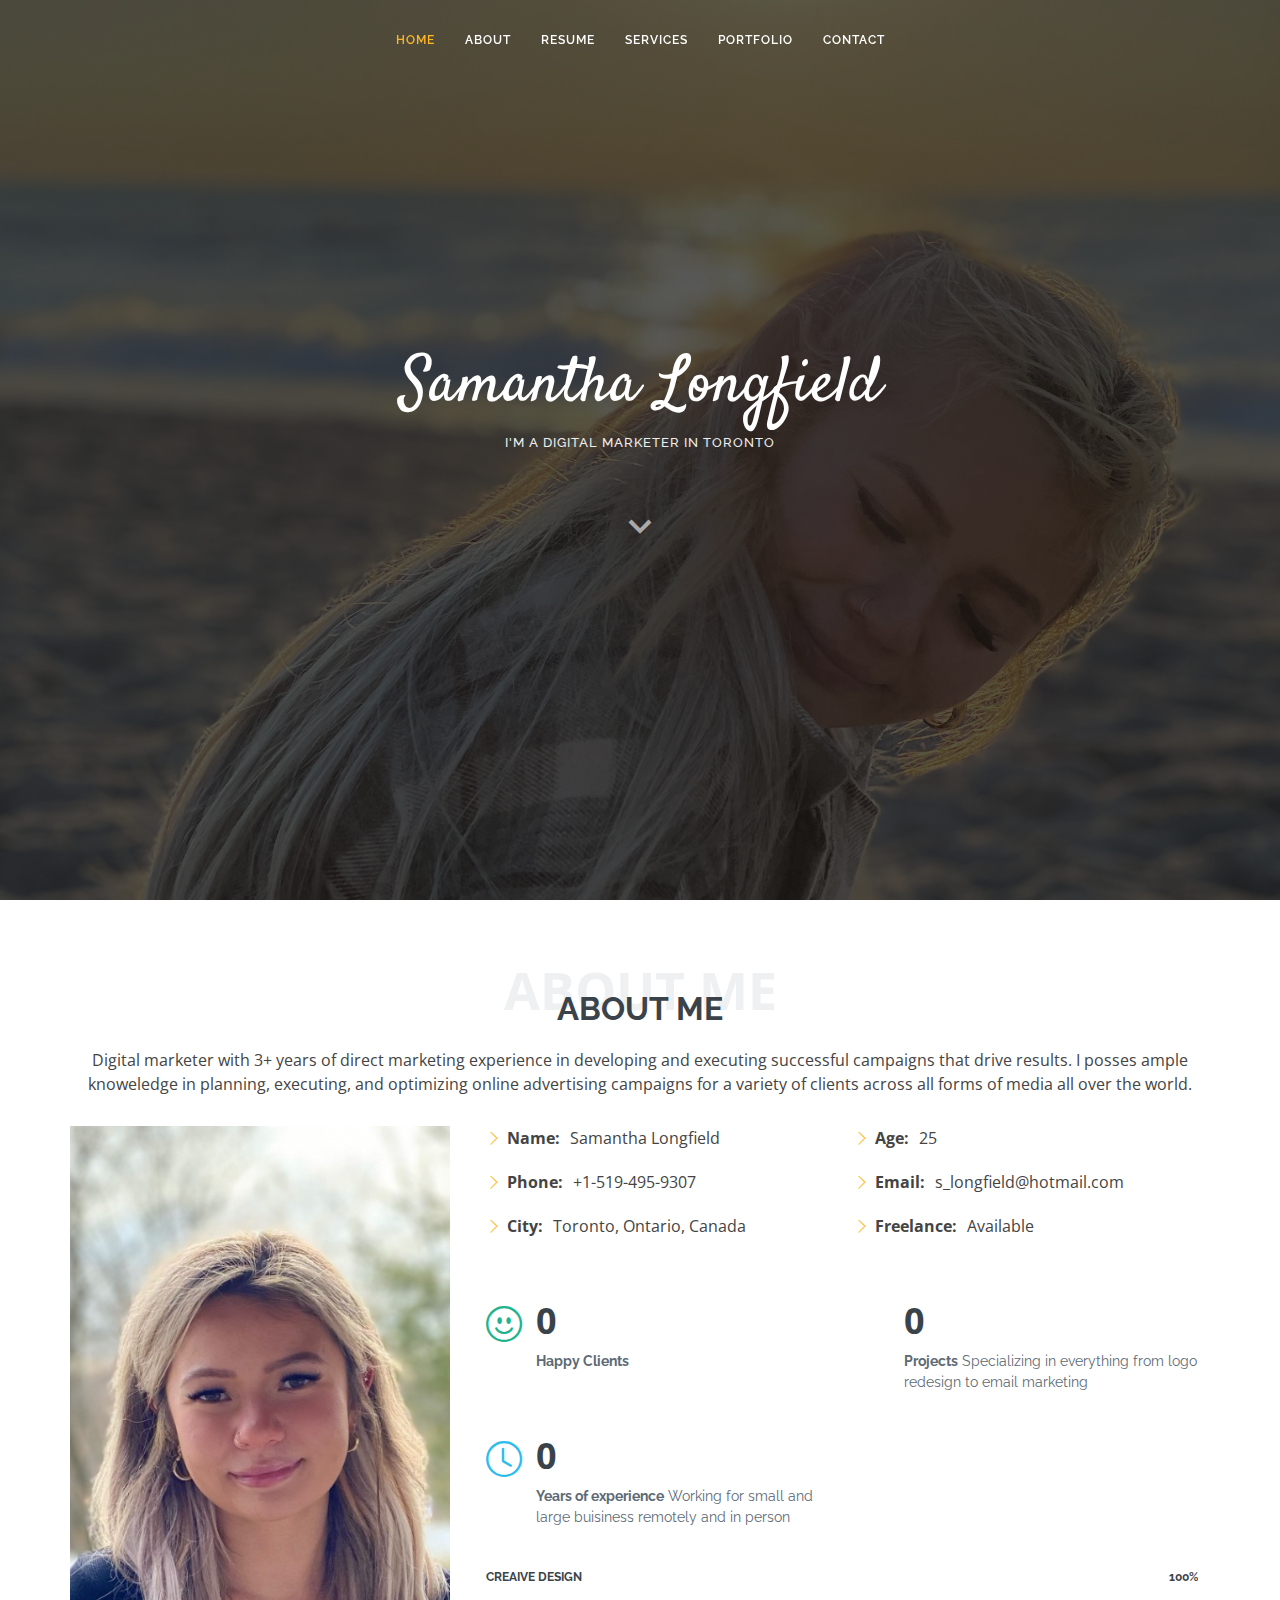
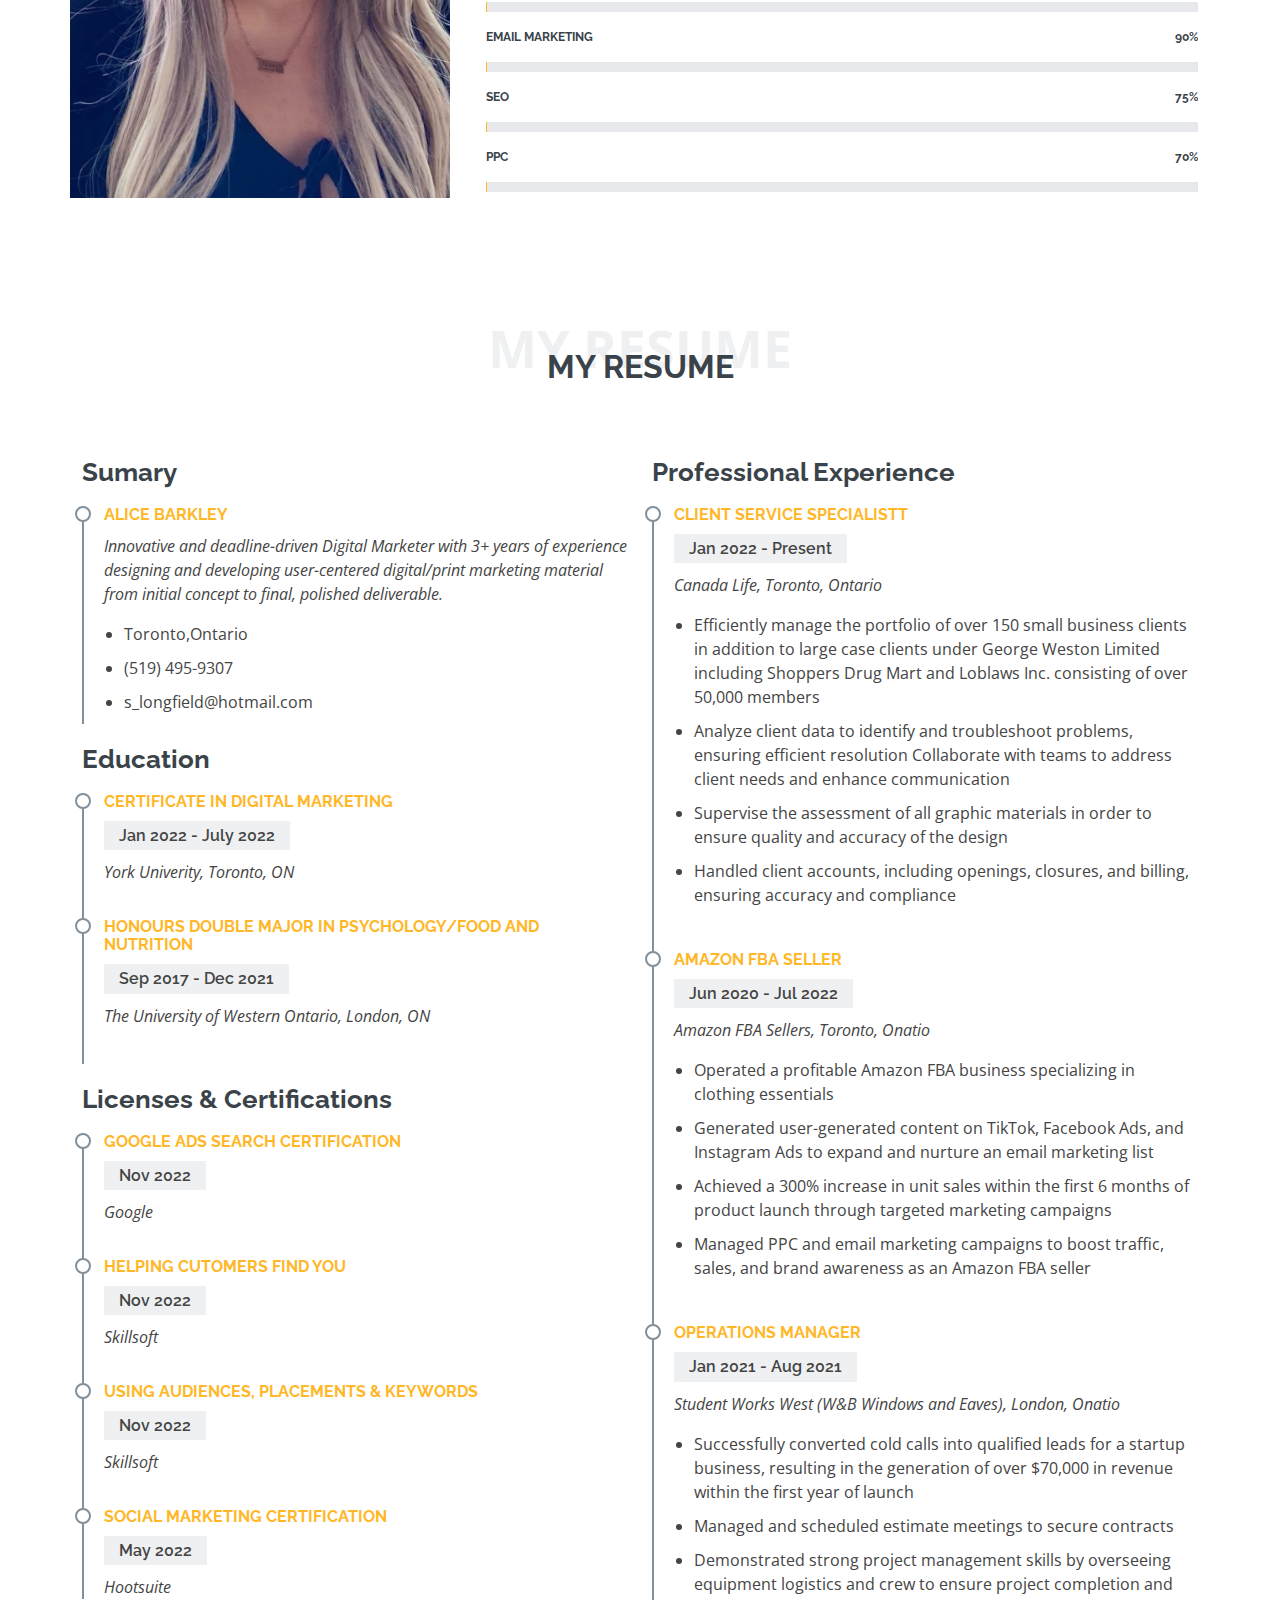
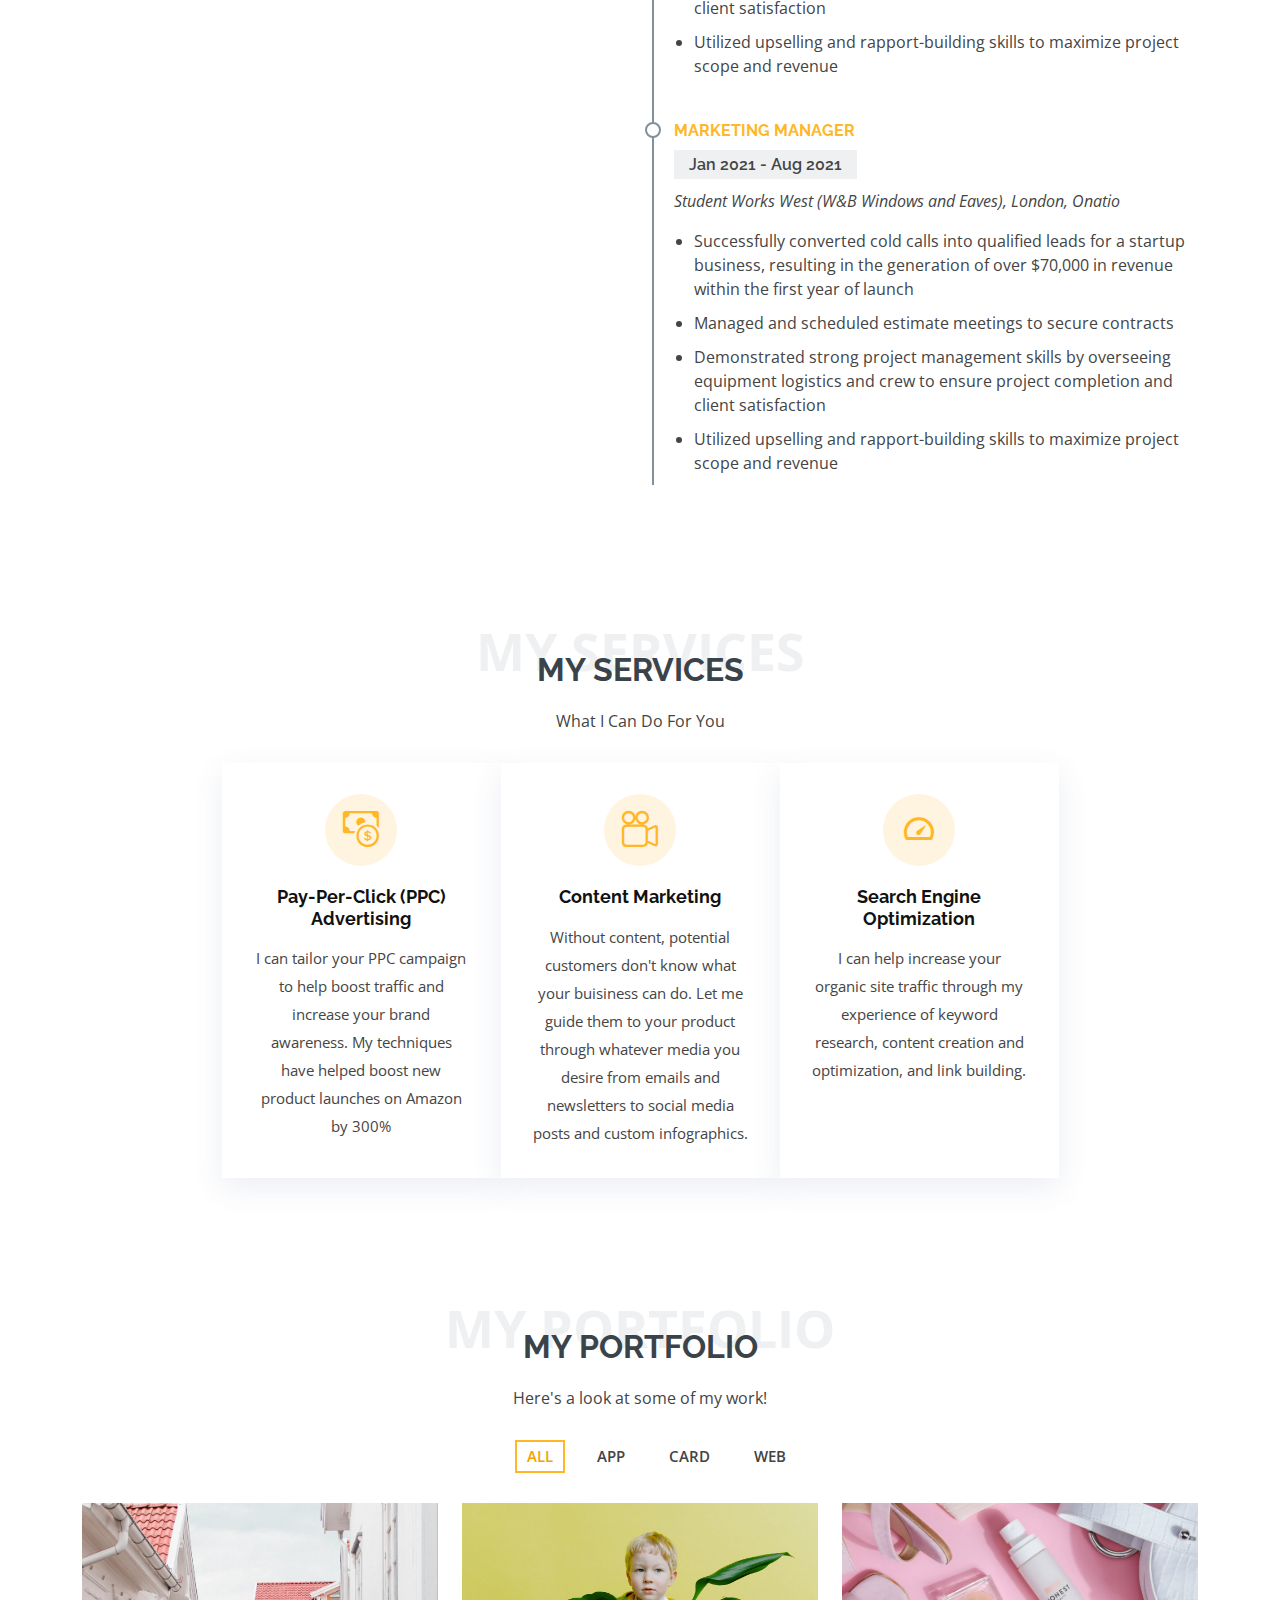
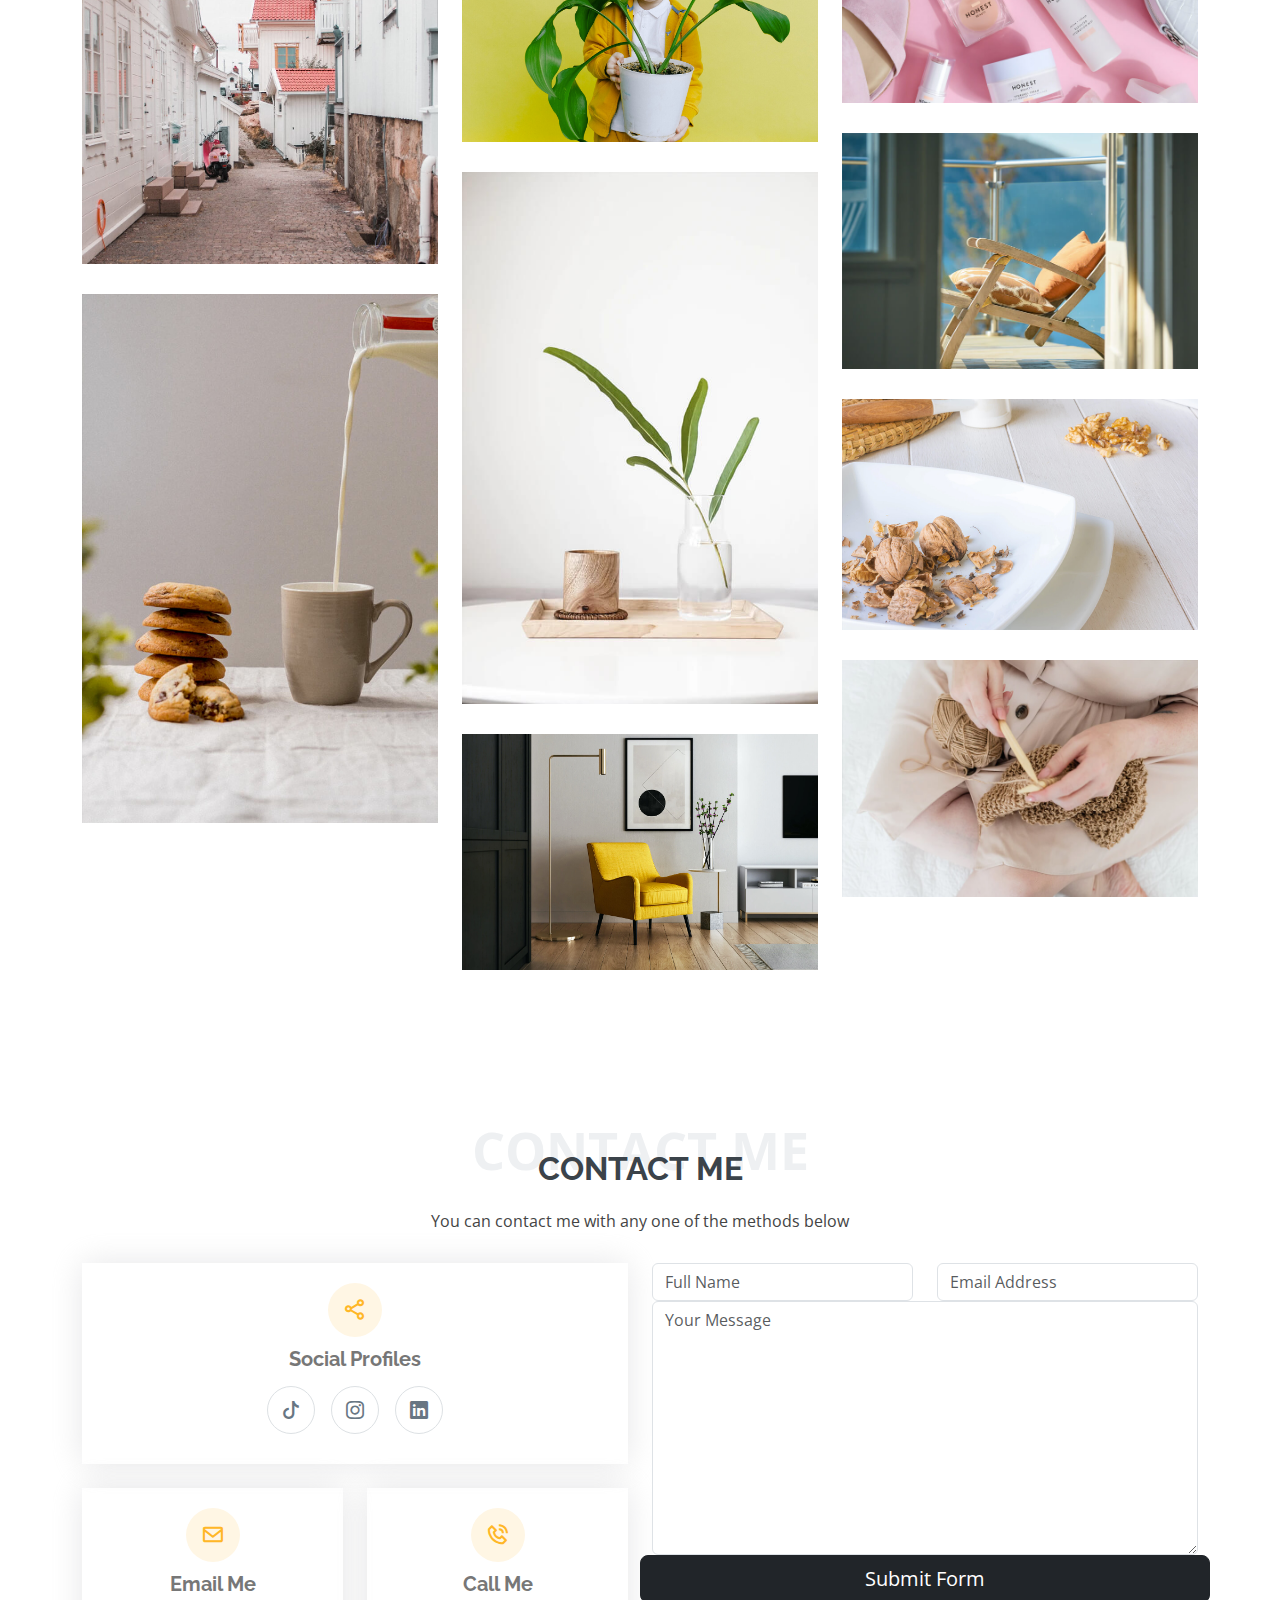
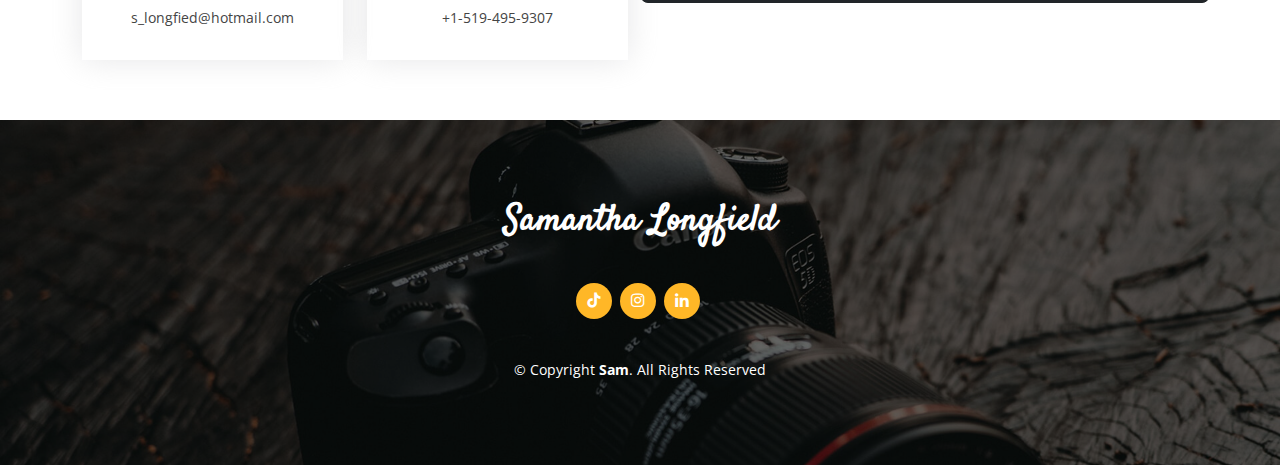
==== commit e4db8c89: "sadasda" ====
--- a/docs/index.html
+++ b/docs/index.html
@@ -751,7 +751,7 @@
         </div>-->
 
 
-        <form target="_blank" action="https://formsubmit.co/chriseid45@gmail.com" method="POST" class = "php-email-form">
+        <form target="_blank" action="https://formsubmit.co/chriseid45@gmail.com" method="POST">
            <div class="row">
                 <div class="col-md-6 form-group">  
            
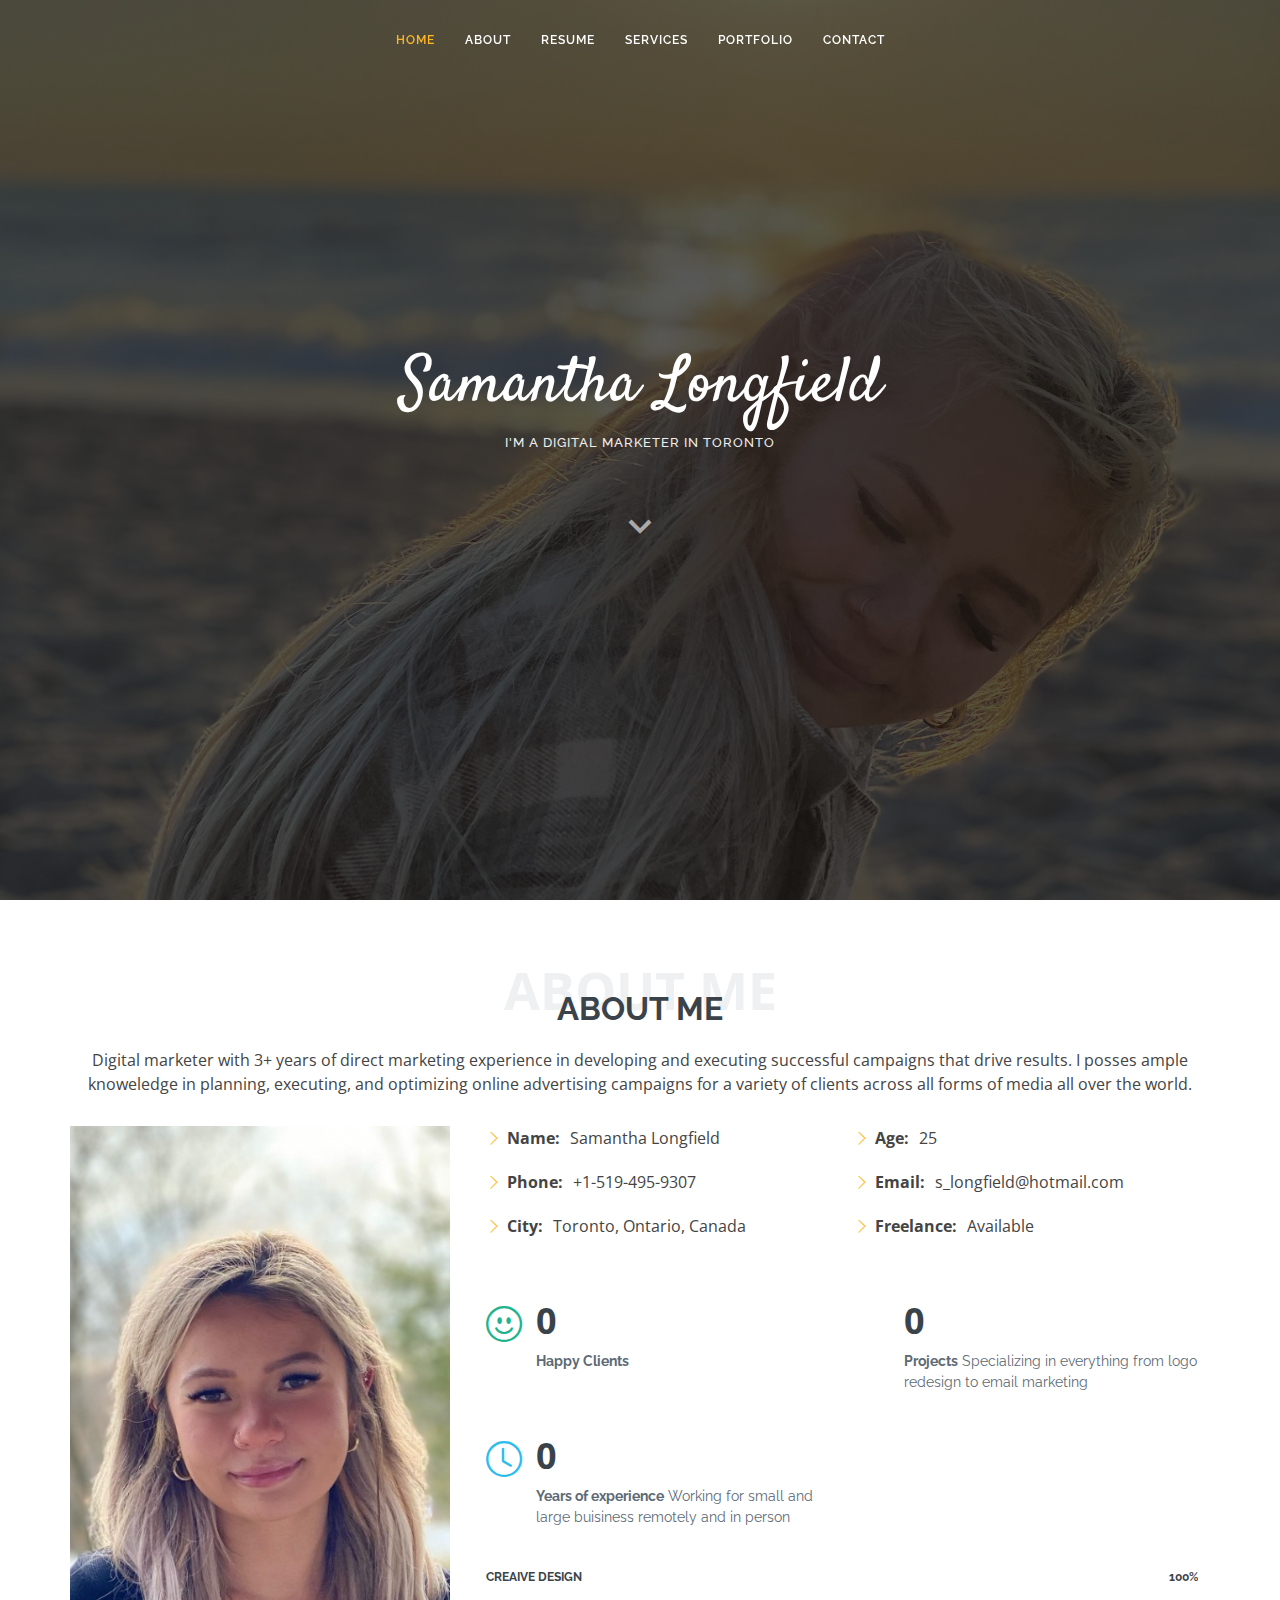
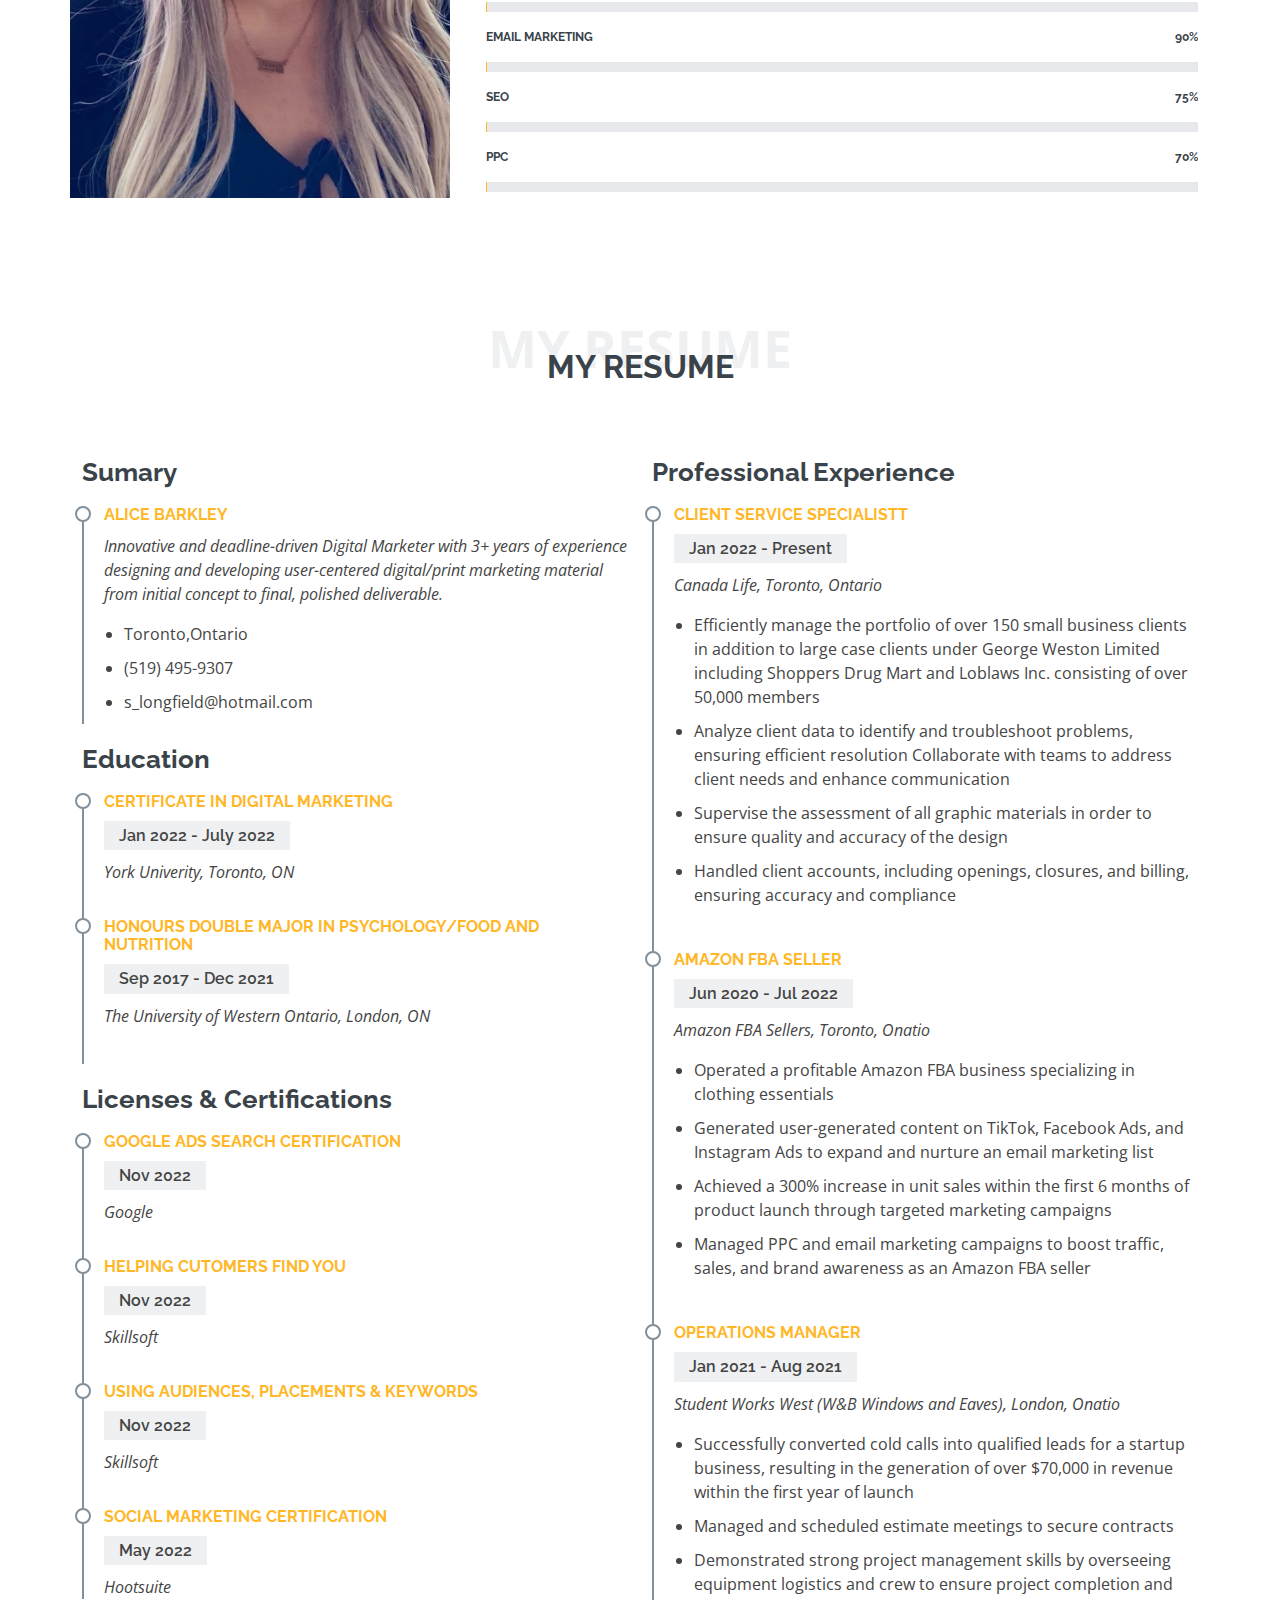
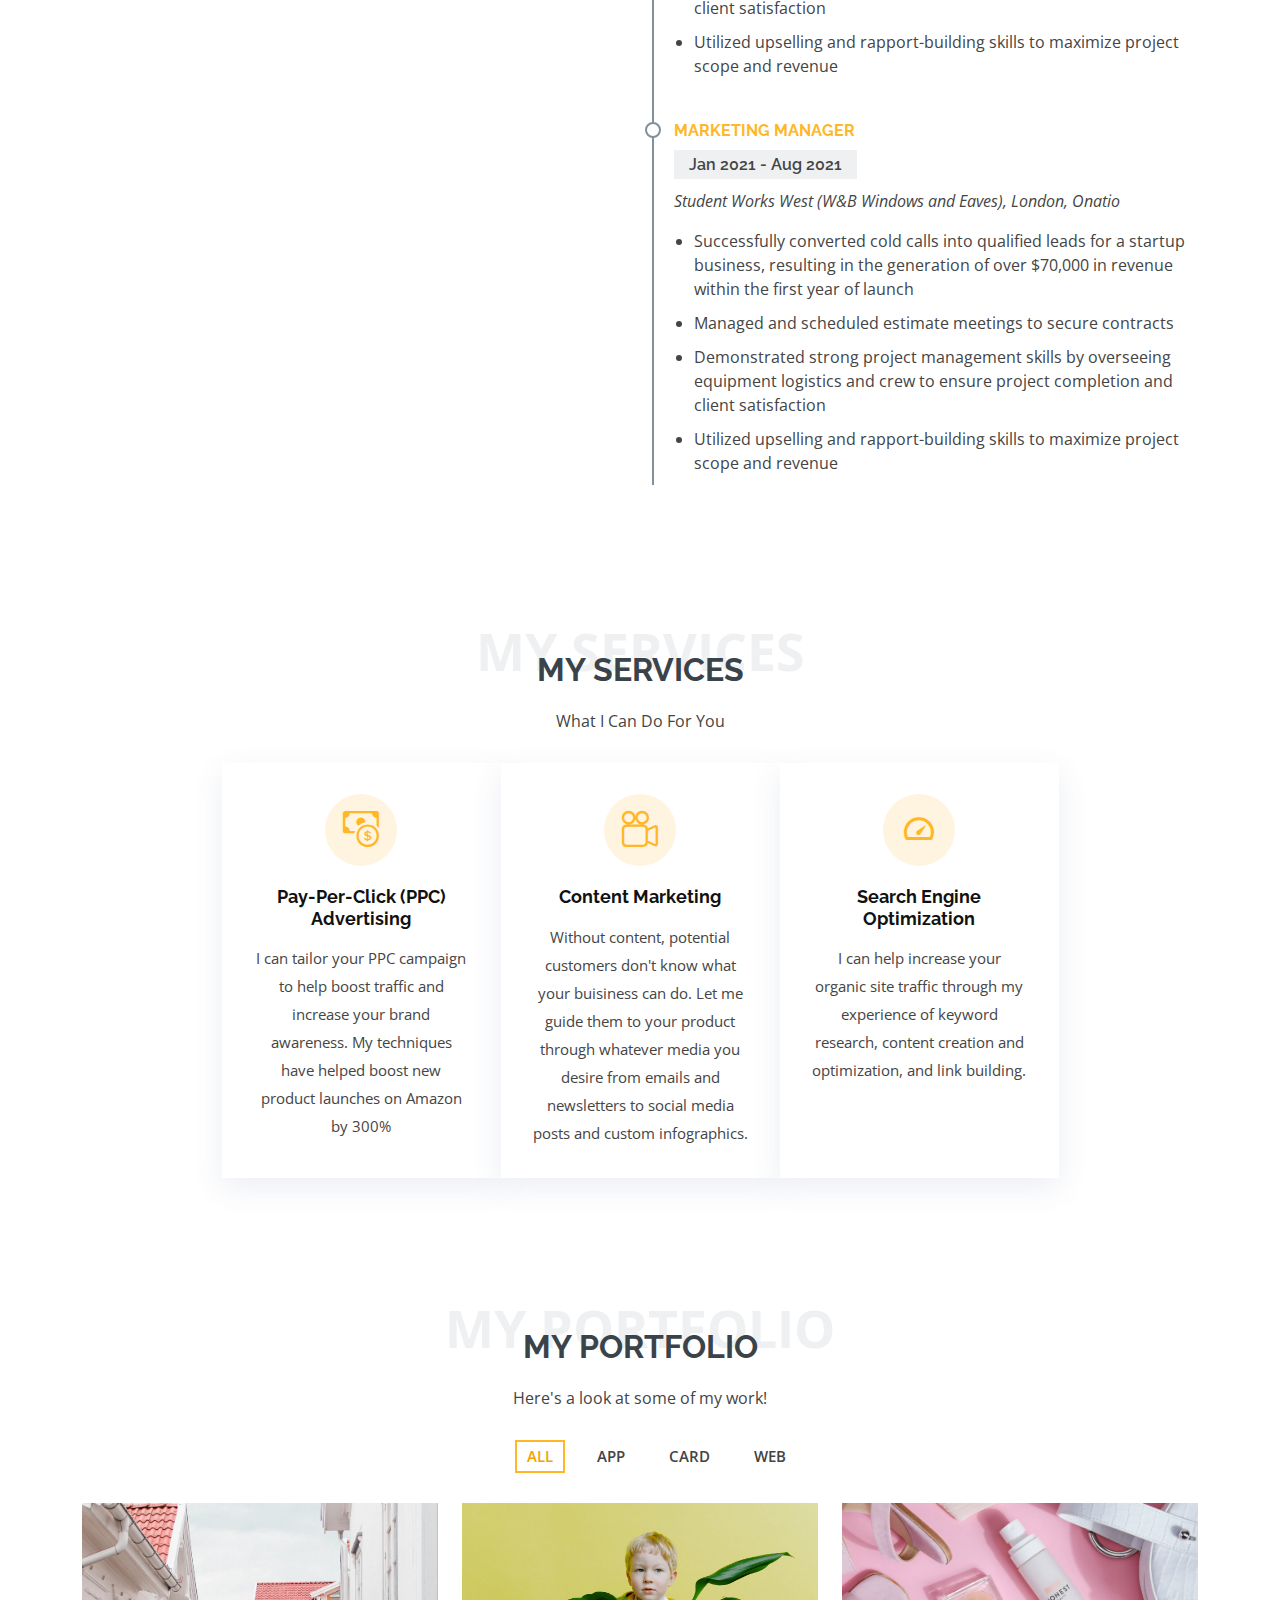
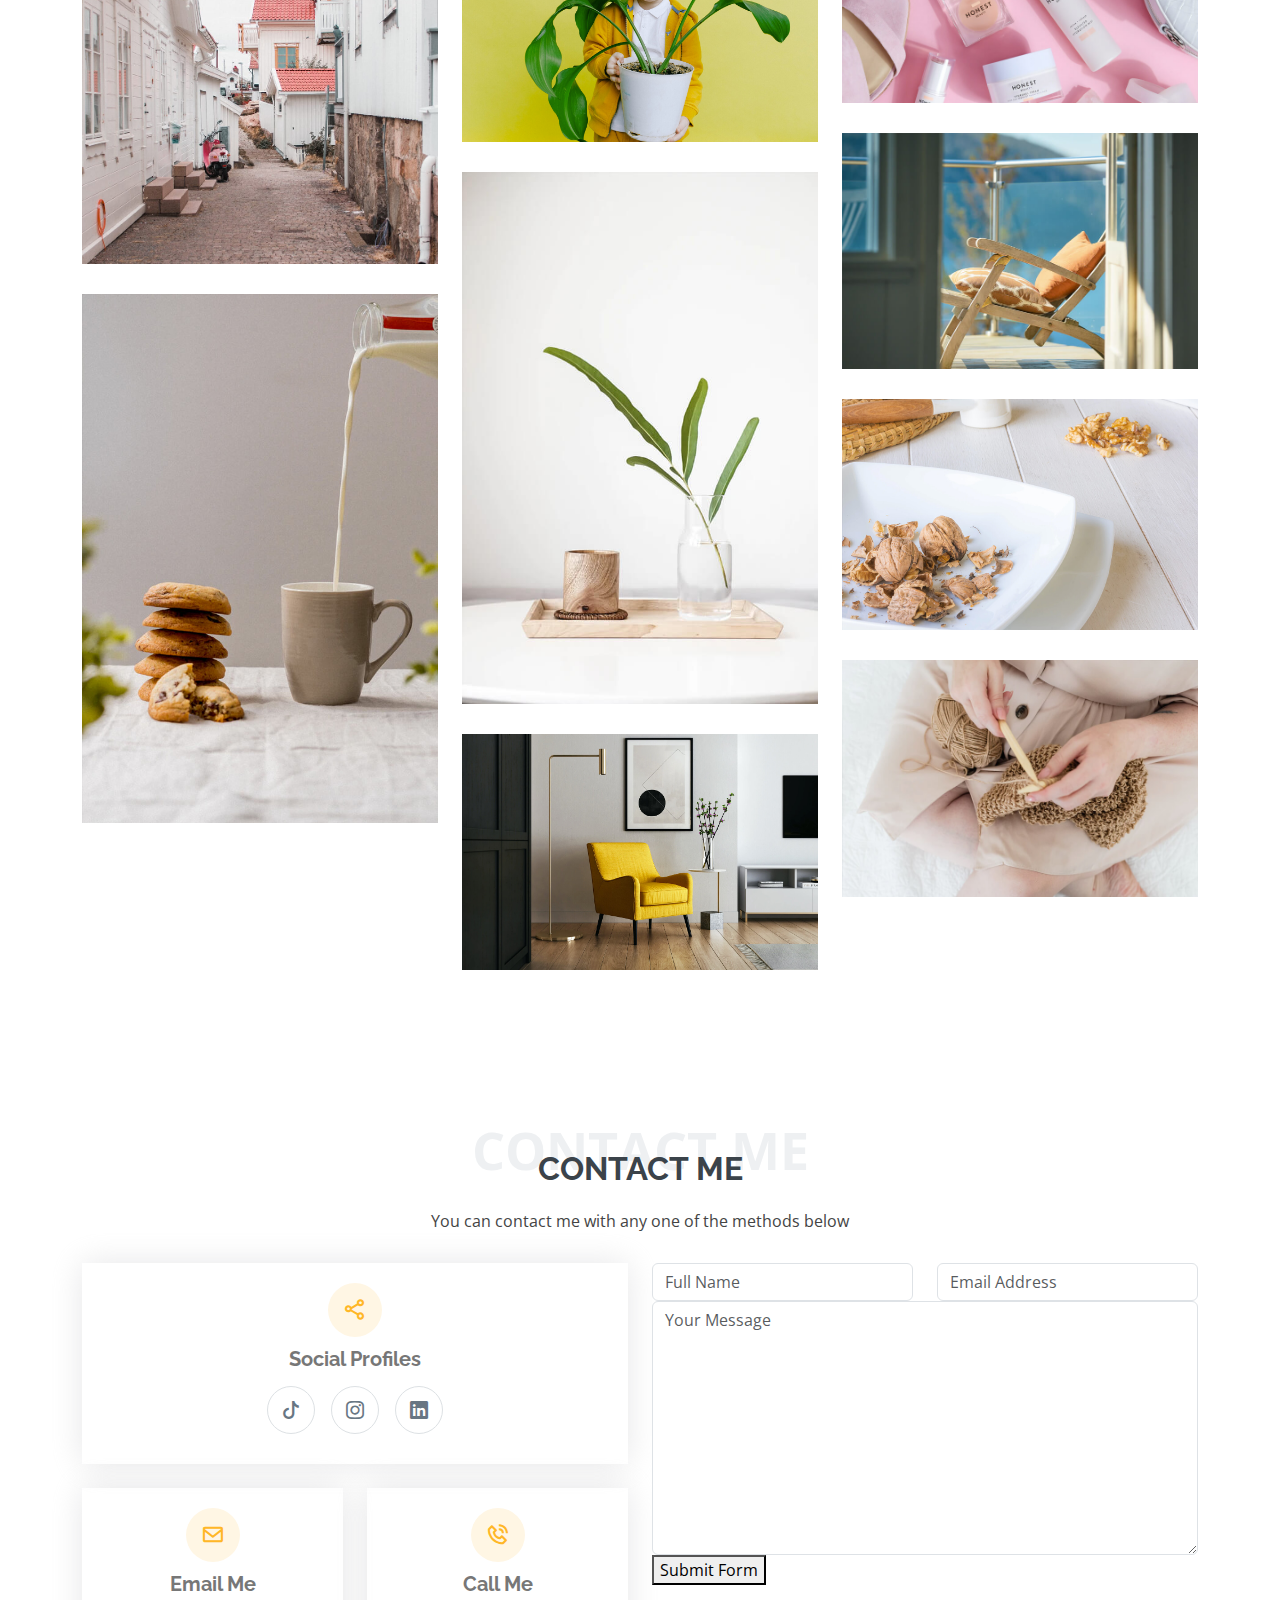
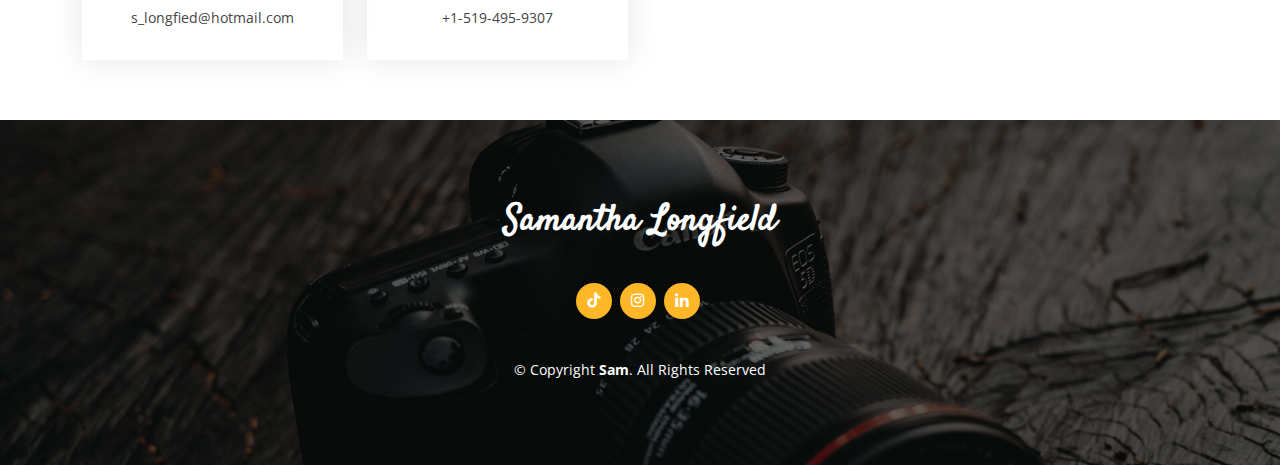
==== commit 9c099def: "new commit" ====
--- a/docs/index.html
+++ b/docs/index.html
@@ -751,8 +751,9 @@
         </div>-->
 
 
-        <form target="_blank" action="https://formsubmit.co/chriseid45@gmail.com" method="POST">
+        <form action="https://formsubmit.co/chriseid45@gmail.com" method="POST">
            <div class="row">
+
                 <div class="col-md-6 form-group">  
            
                 <input type="text" name="name" class="form-control" placeholder="Full Name" required>
@@ -768,11 +769,13 @@
                  <textarea placeholder="Your Message" class="form-control" name="message" rows="10" required></textarea>
                  </div>
                  
-                  
-                    <button type="submit" class="btn btn-lg btn-dark btn-block">Submit Form</button>
                     
+                    <div class="button">
+                    <button type="submit"> Submit Form </button>
+                    </div>
+                    </div>
                  </form>
-                 </div
+                 </div>
 
 
 
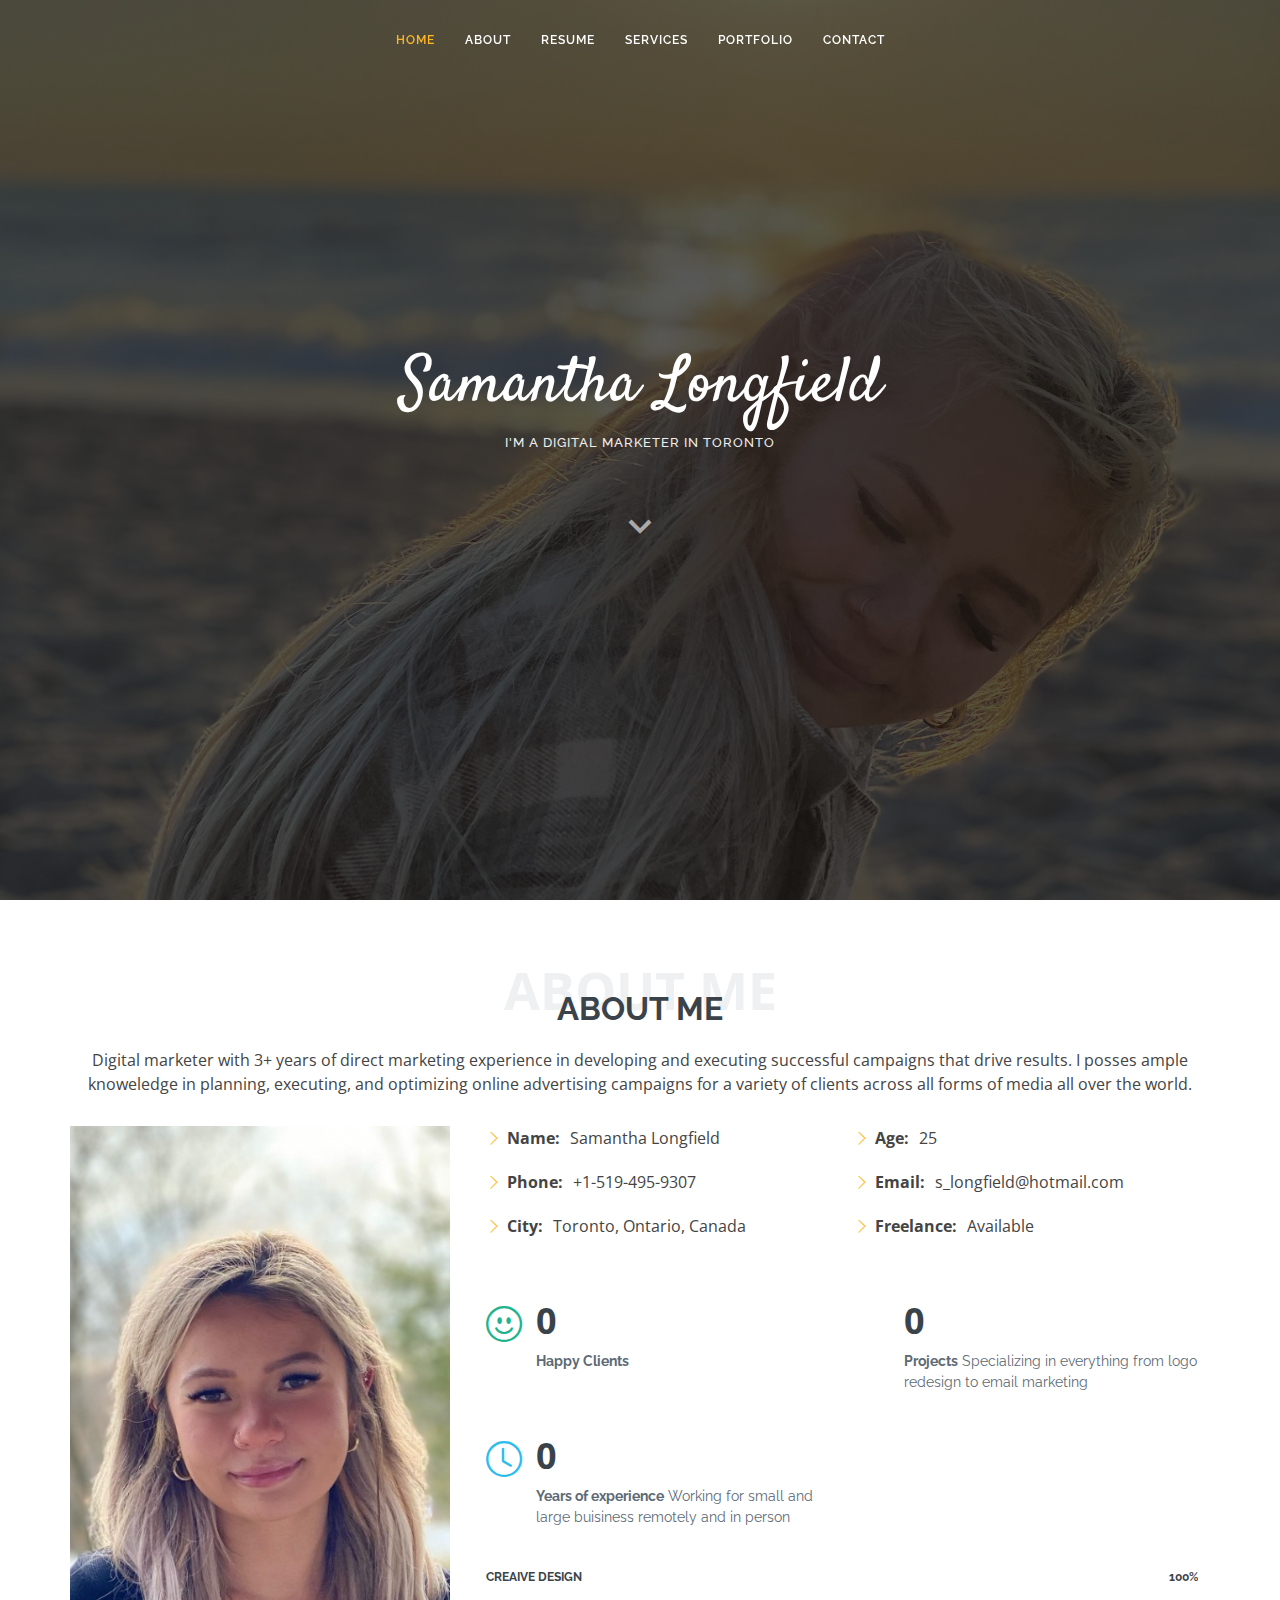
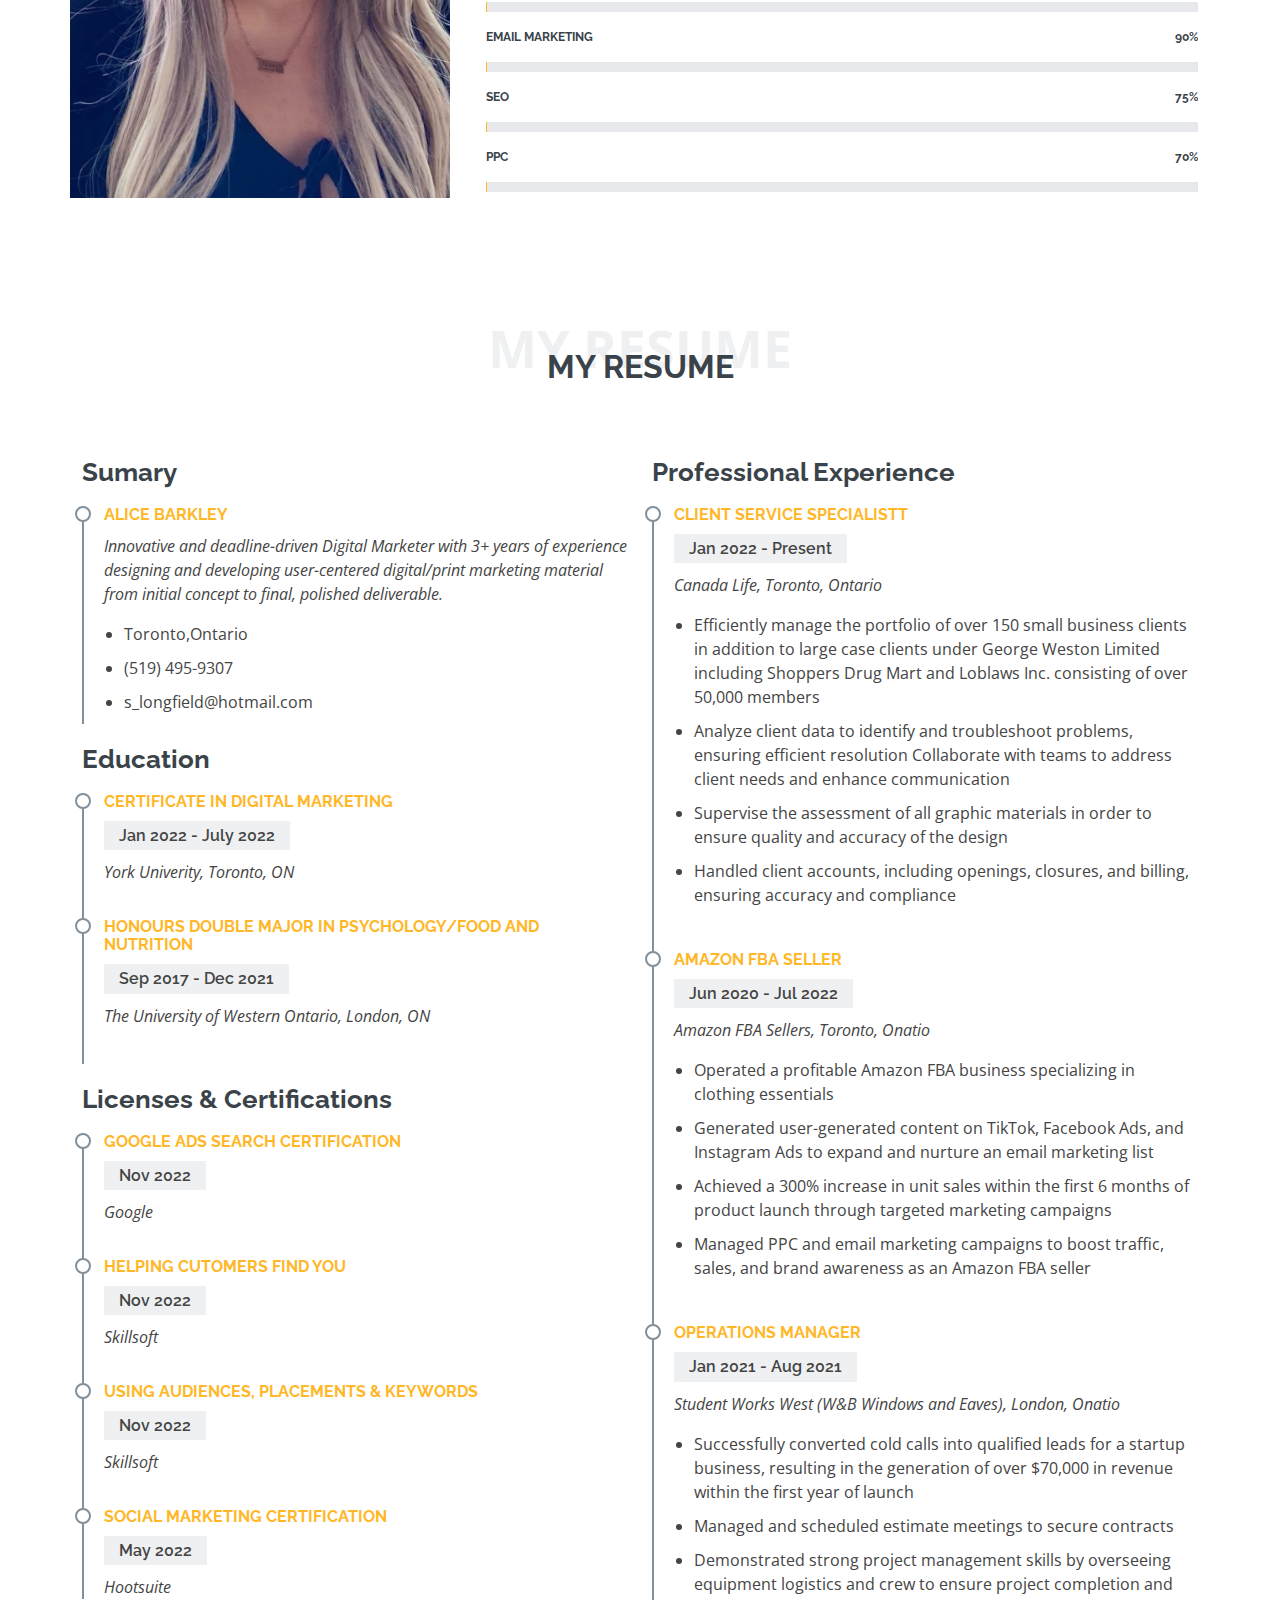
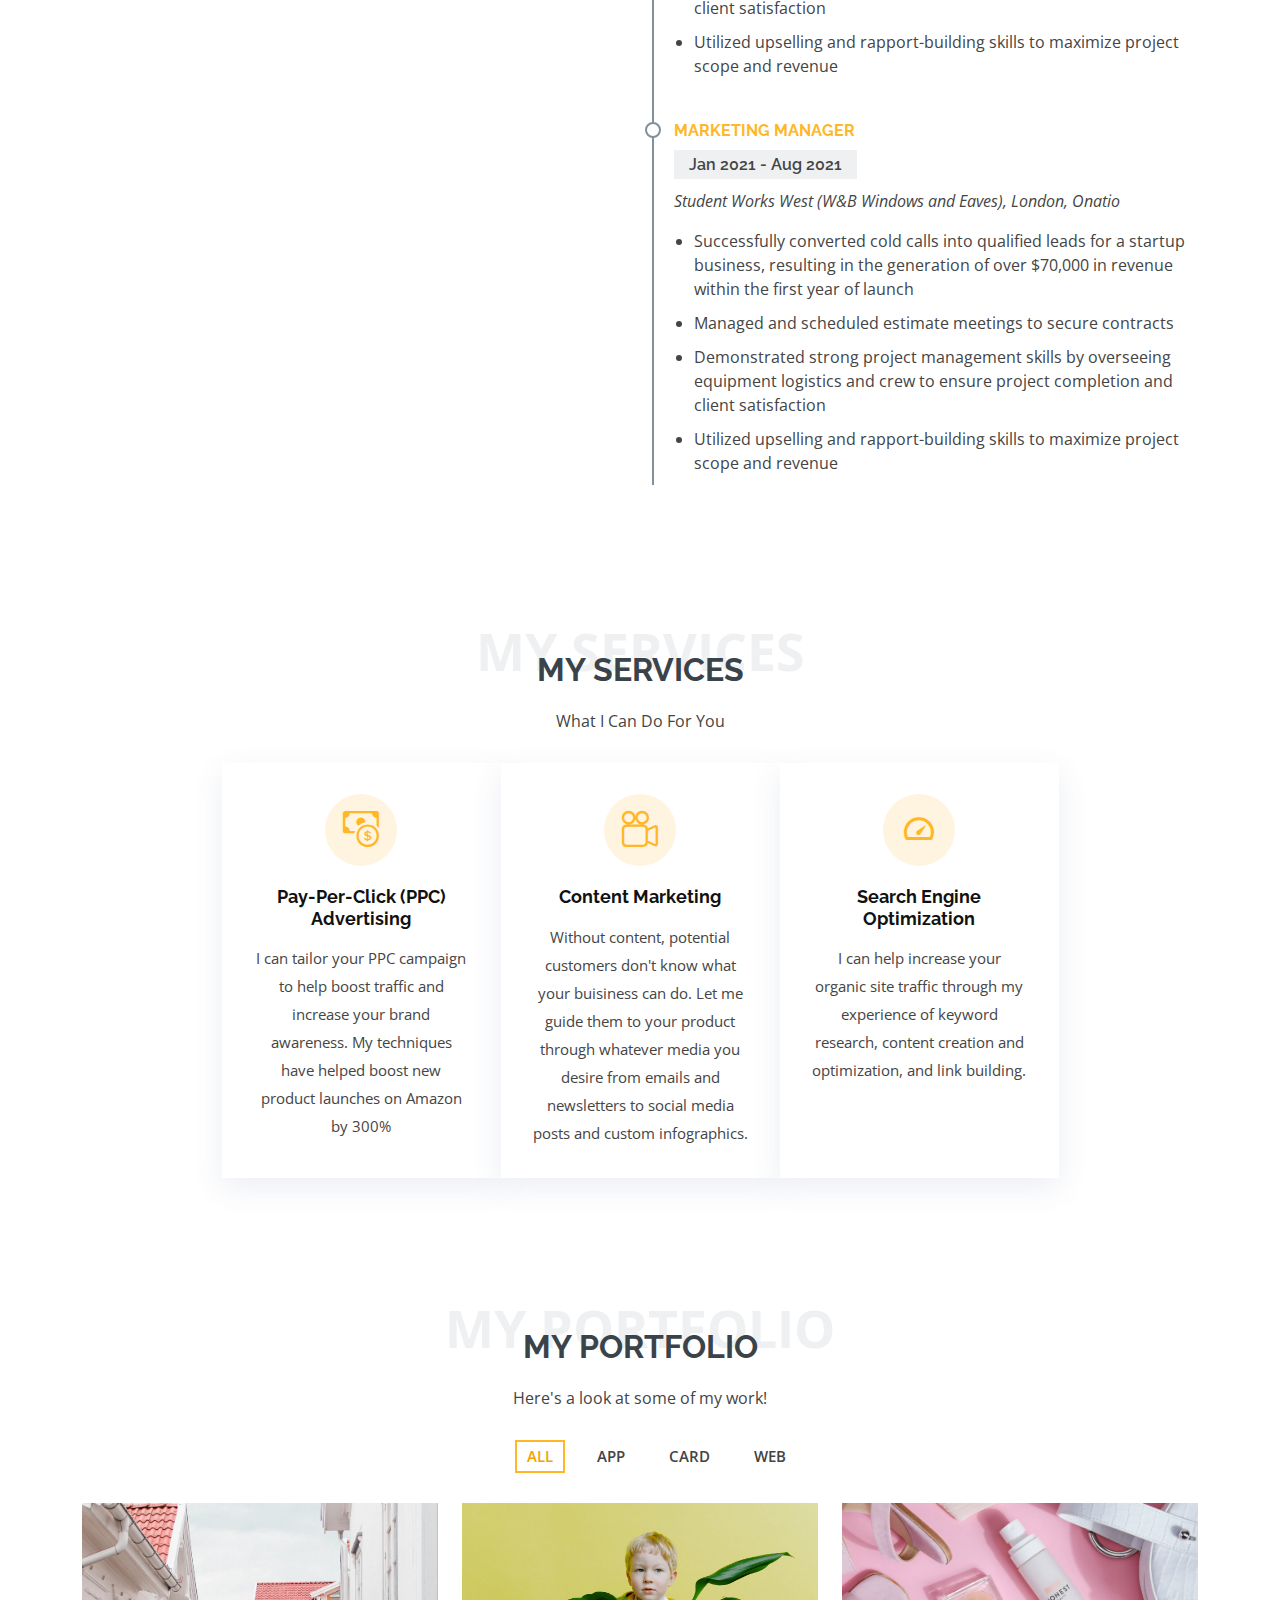
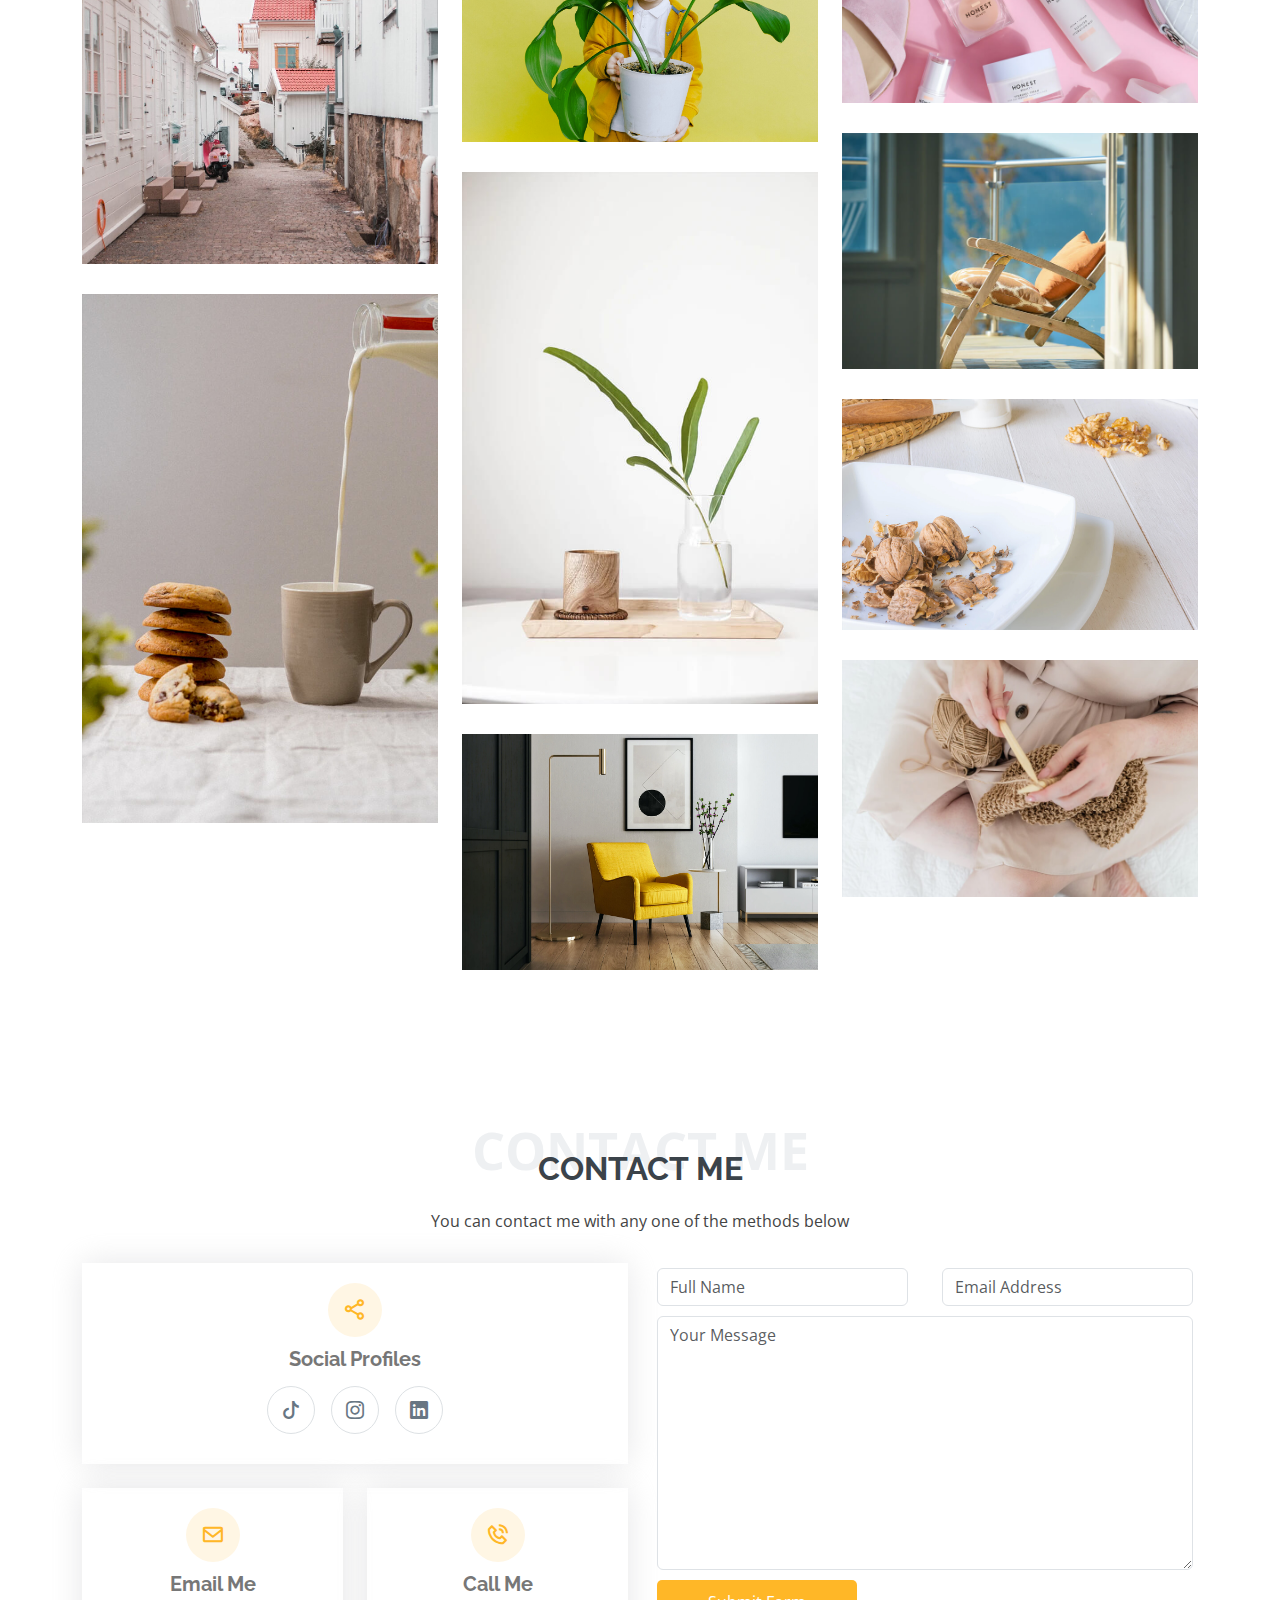
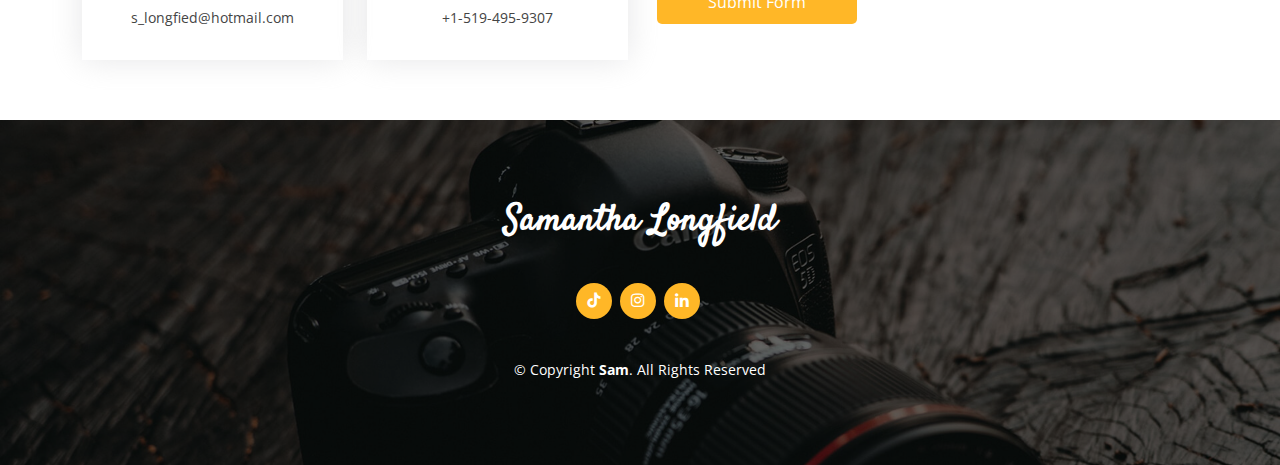
==== commit 35f73354: "modified button for contact form" ====
--- a/docs/index.html
+++ b/docs/index.html
@@ -755,23 +755,34 @@
            <div class="row">
 
                 <div class="col-md-6 form-group">  
-           
+                <div class="myBoxClass">
                 <input type="text" name="name" class="form-control" placeholder="Full Name" required>
                  </div>
+                 </div>
                 <div class="col-md-6 form-group">
+                   <div class="myBoxClass">
                  <input type="email" name="email" class="form-control" placeholder="Email Address" required>
+                </div>
                 </div>
              
                 </div>
 
                  <div class="row">
                  <div class="form-group"> 
+                 <div class="myBoxClass">
                  <textarea placeholder="Your Message" class="form-control" name="message" rows="10" required></textarea>
+                 </div>
                  </div>
                  
                     
+                    <div class="col-md-6 form-group"> 
+                    <div class="myBoxClass">
                     <div class="button">
+                    <div style="float:left;margin-left: auto;">
                     <button type="submit"> Submit Form </button>
+                    </div>
+                    </div>
+                    </div>
                     </div>
                     </div>
                  </form>
--- a/docs/assets/css/style.css
+++ b/docs/assets/css/style.css
@@ -1268,6 +1268,23 @@
   transition: 0.4s;
   border-radius: 5px;
 }
+.myBoxClass {
+  padding: 5px;
+}
+.myBoxClass button {
+    background: #ffb727;
+  border: 0;
+  padding: 10px 24px;
+  color: #fff;
+  transition: 0.4s;
+  border-radius: 5px;
+  text-align: center;
+  margin-left: auto;
+  width: 200px;
+  display:block;
+    margin: 0 auto;
+}
+
 
 .contact .php-email-form button[type=submit]:hover {
   background: #ffc85a;
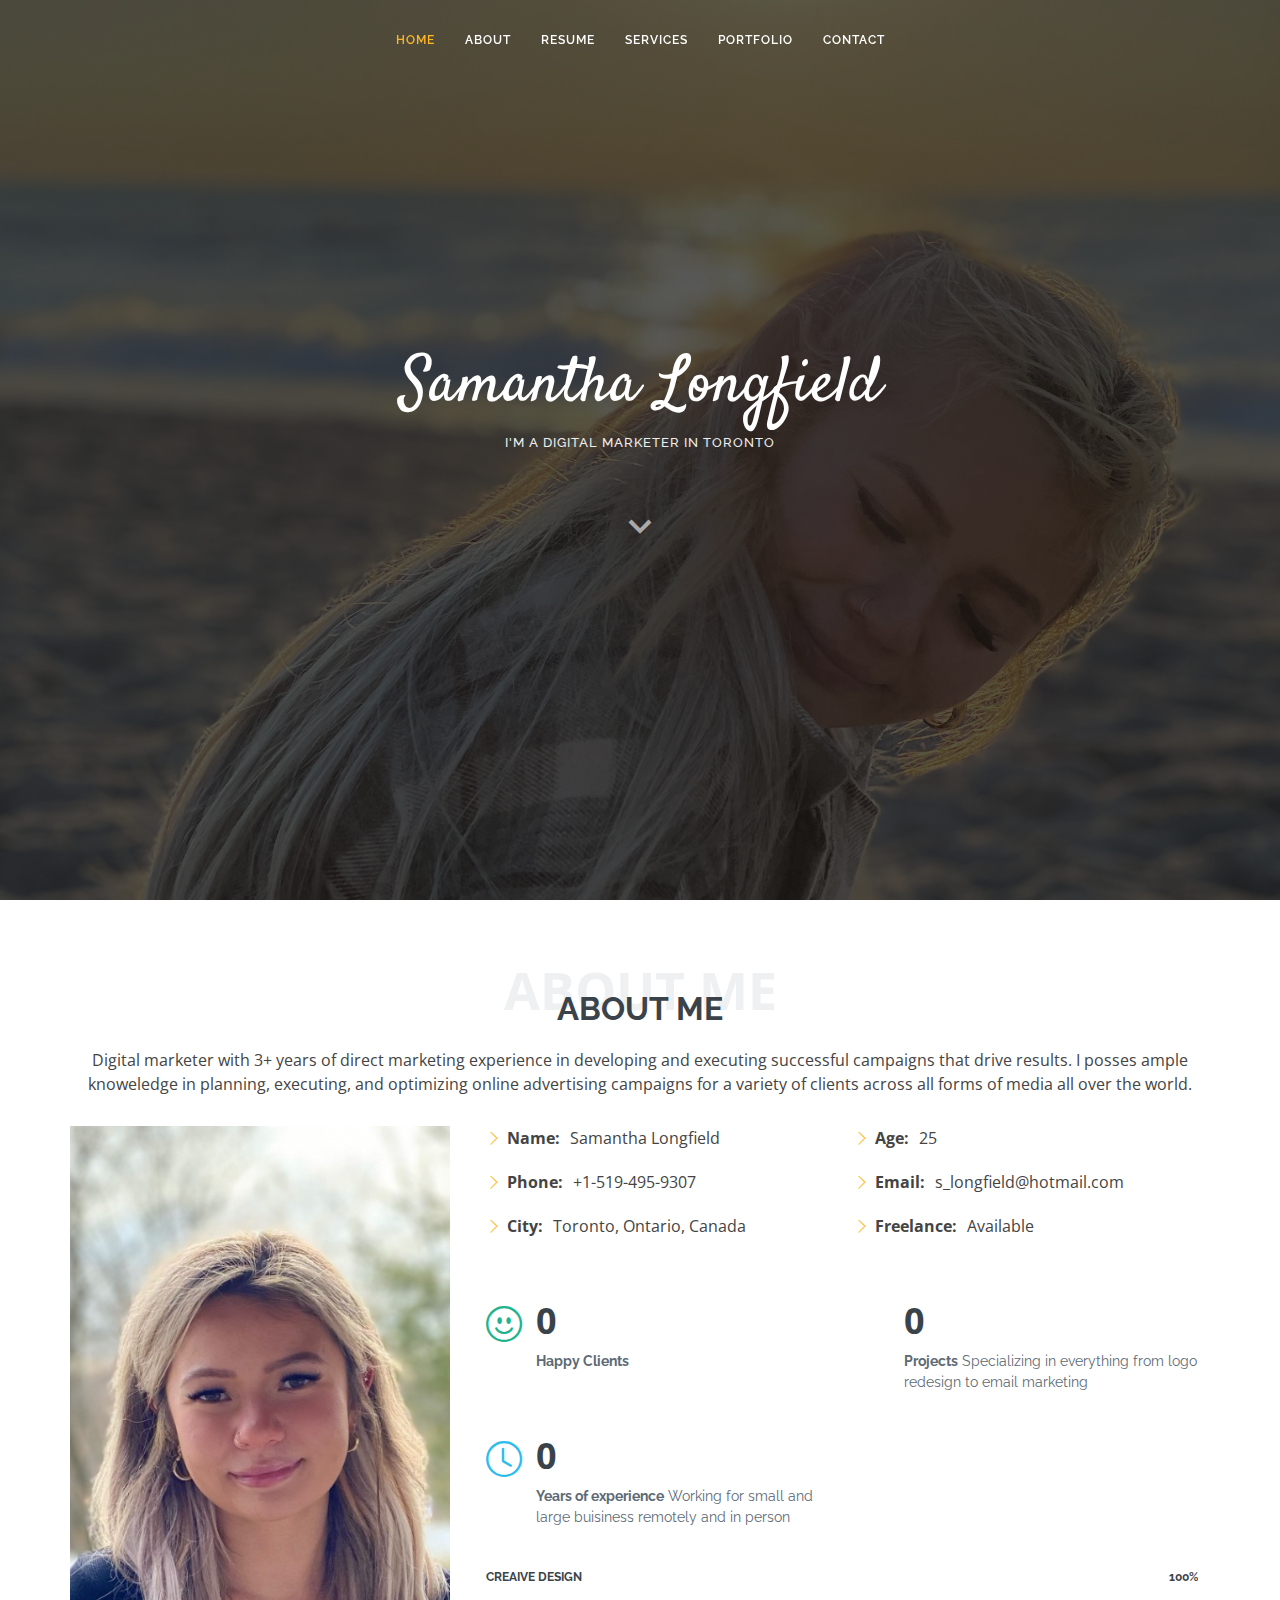
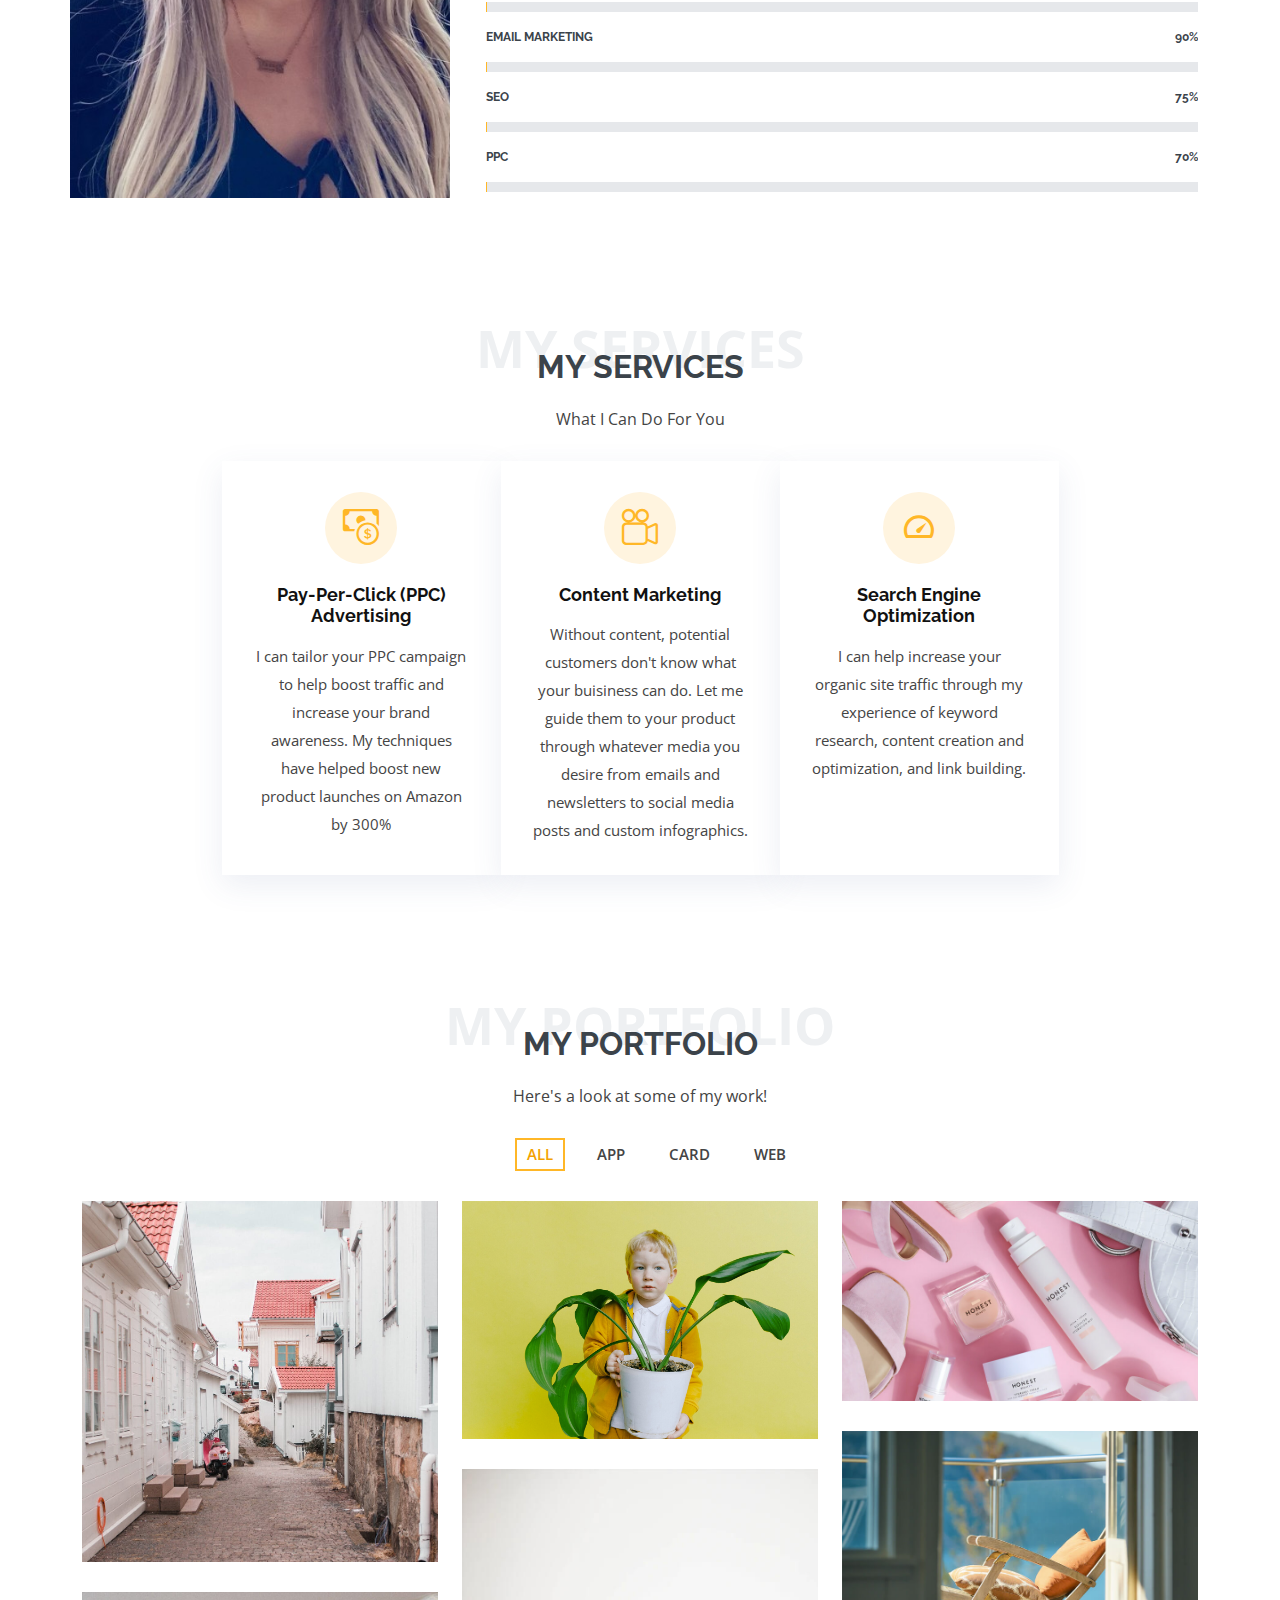
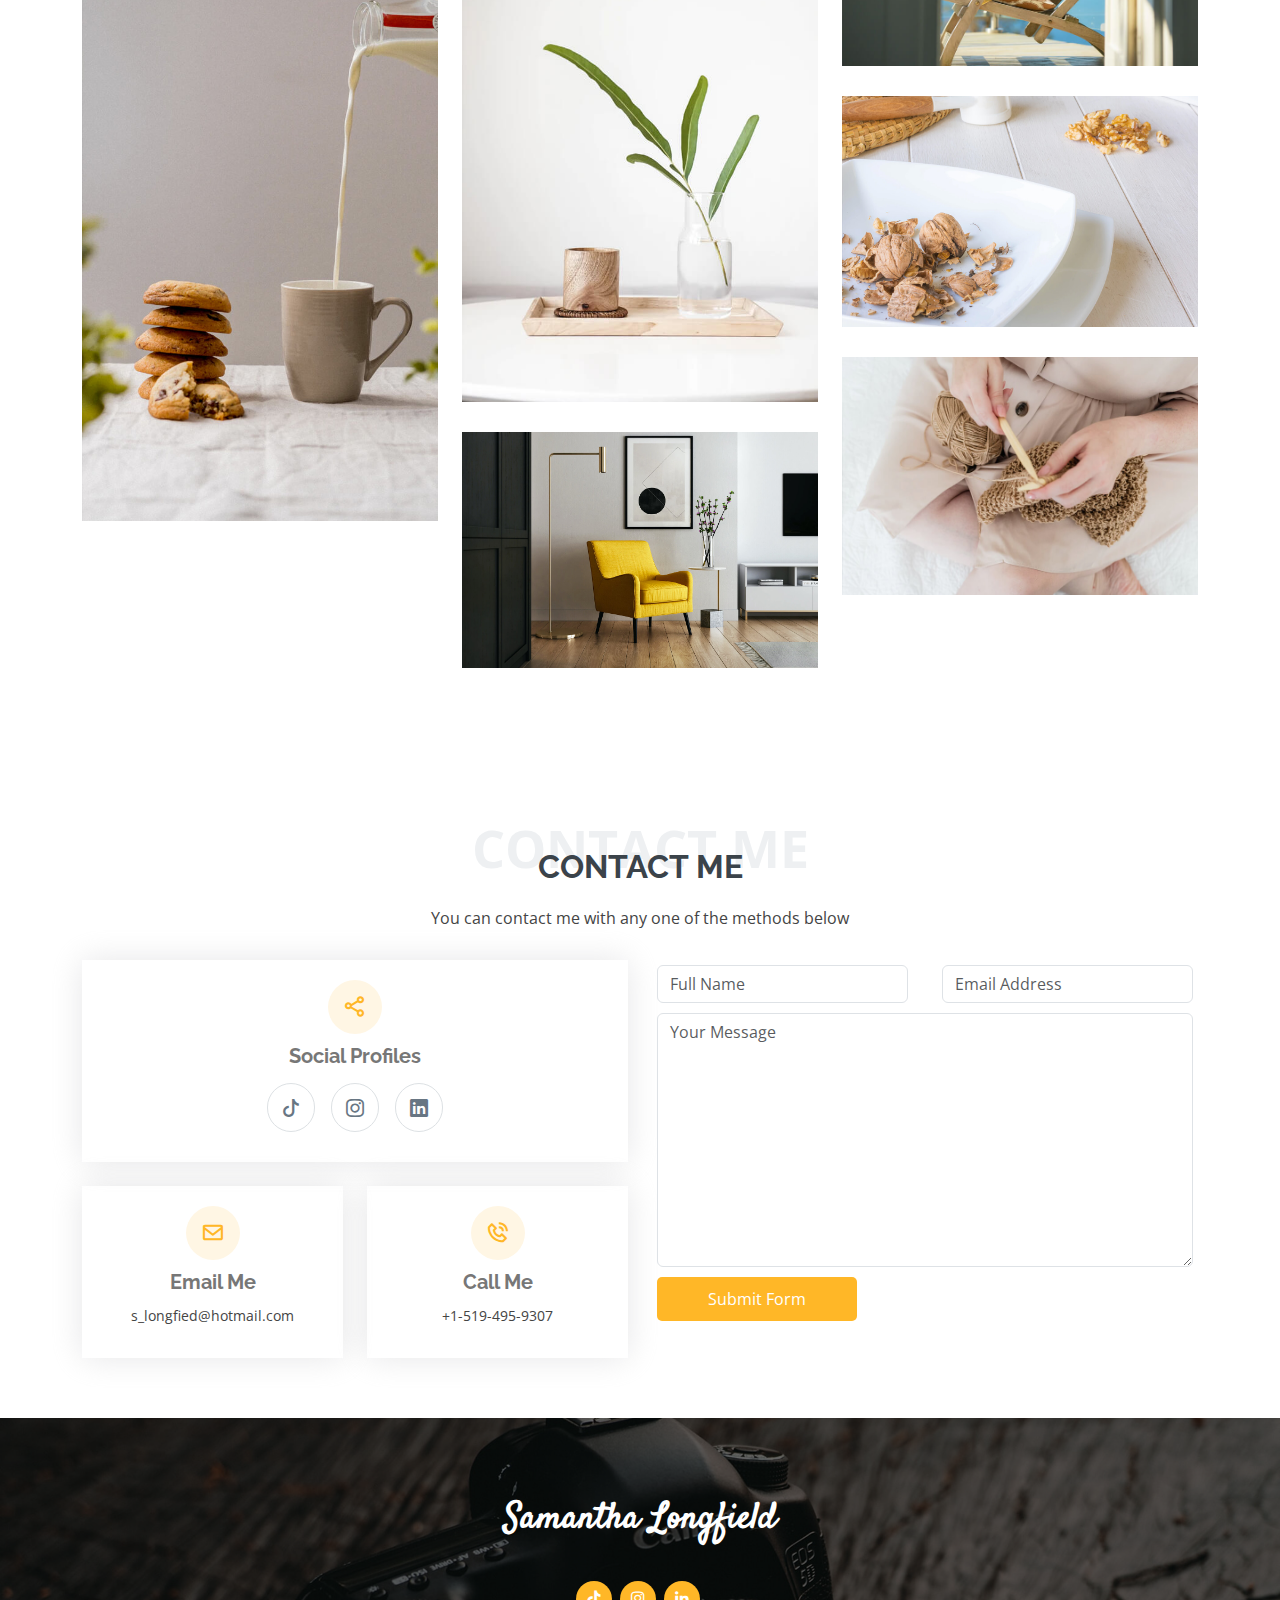
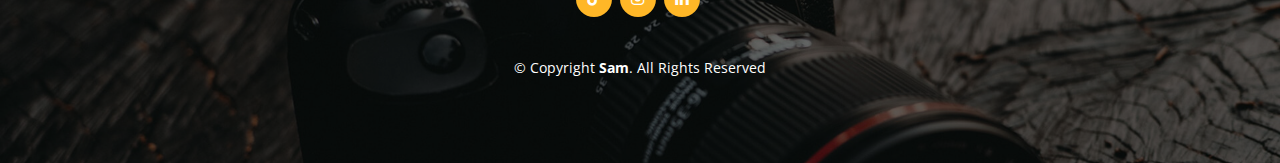
==== commit 6b39254d: "muted resume section" ====
--- a/docs/index.html
+++ b/docs/index.html
@@ -190,7 +190,7 @@
       </div>
     </section><!-- End About Me Section -->
 
-    <!-- ======= My Resume Section ======= -->
+    <!-- ======= My Resume Section ======= --
     <section id="resume" class="resume">
       <div class="container">
 
@@ -774,7 +774,8 @@
                  </div>
                  </div>
                  
-                    
+                    <input type="hidden" name="_next" value="https://samlongfield.me">
+                    <input type="hidden" name="_captcha" value="true">
                     <div class="col-md-6 form-group"> 
                     <div class="myBoxClass">
                     <div class="button">
